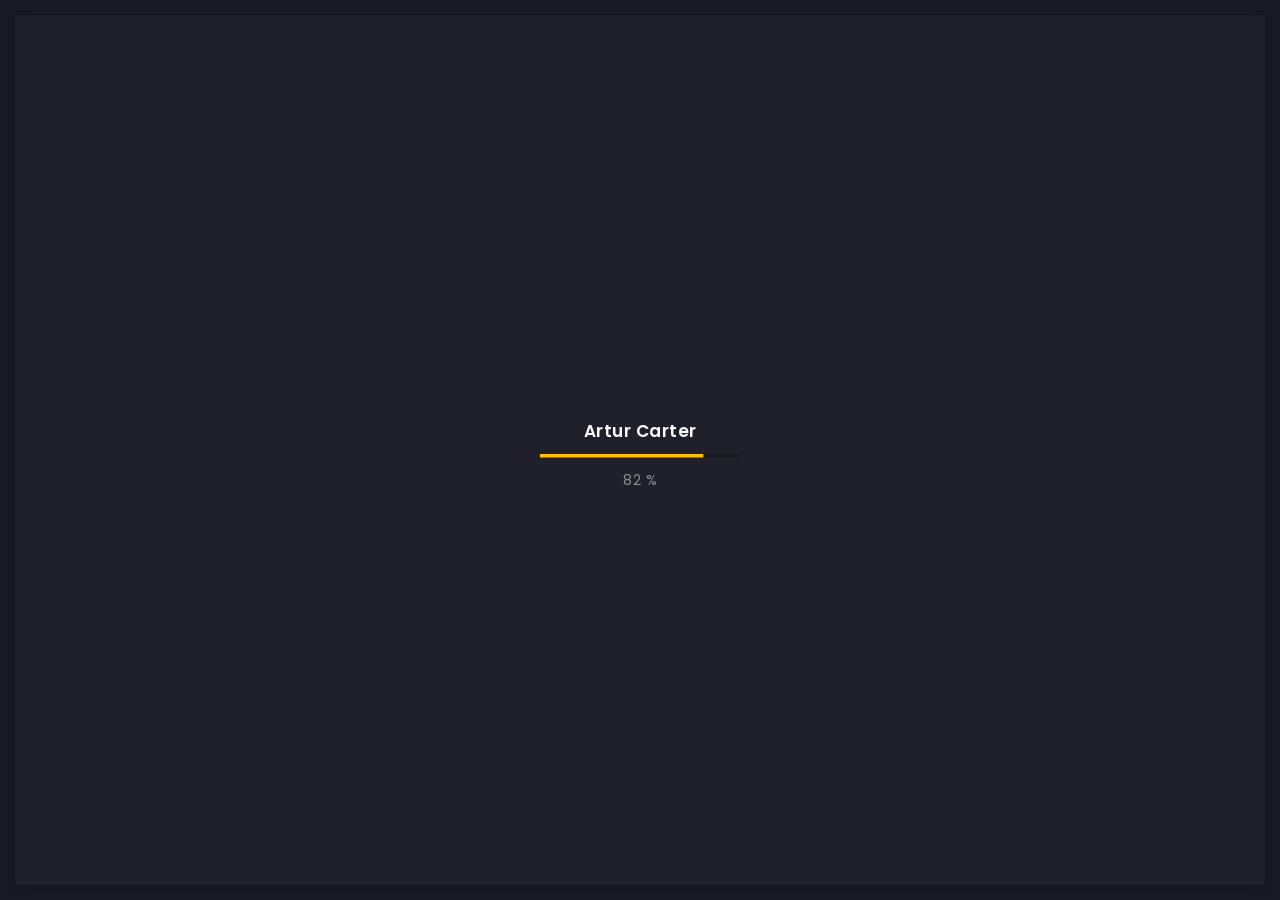
==== index.html @ 72481f39 "Update index.html" ====
<!doctype html>
<html lang="zxx">

<head>
  <!-- Required meta tags -->
  <meta charset="utf-8">
  <meta name="viewport" content="width=device-width, initial-scale=1, shrink-to-fit=no">
  <!-- color of address bar in mobile browser -->
  <meta name="theme-color" content="#2B2B35">
  <!-- favicon  -->
  <link rel="shortcut icon" href="img/thumbnail.ico" type="image/x-icon">
  <!-- bootstrap css -->
  <link rel="stylesheet" href="css/plugins/bootstrap.min.css">
  <!-- font awesome css -->
  <link rel="stylesheet" href="css/plugins/font-awesome.min.css">
  <!-- swiper css -->
  <link rel="stylesheet" href="css/plugins/swiper.min.css">
  <!-- fancybox css -->
  <link rel="stylesheet" href="css/plugins/fancybox.min.css">
  <!-- main css -->
  <link rel="stylesheet" href="css/style.css">

  <title>Dhrub Chaudhary: Full Stack Developer & Tech Enthusiast</title>
</head>

<body>

  <!-- app -->
  <div class="art-app art-app-onepage">

    <!-- mobile top bar -->
    <div class="art-mobile-top-bar"></div>

    <!-- app wrapper -->
    <div class="art-app-wrapper">

      <!-- app container end -->
      <div class="art-app-container">

        <!-- info bar -->
        <div class="art-info-bar">

          <!-- menu bar frame -->
          <div class="art-info-bar-frame">

            <!-- info bar header -->
            <div class="art-info-bar-header">
              <!-- info bar button -->
              <a class="art-info-bar-btn" href="#.">
                <!-- icon -->
                <i class="fas fa-ellipsis-v"></i>
              </a>
              <!-- info bar button end -->
            </div>
            <!-- info bar header end -->

            <!-- info bar header -->
            <div class="art-header">
              <!-- avatar -->
              <div class="art-avatar">
                <a data-fancybox="avatar" href="img/face-1.jpg" class="art-avatar-curtain">
                  <img src="img/face-1.jpg" alt="avatar">
                  <i class="fas fa-expand"></i>
                </a>
                <!-- available -->
                <div class="art-lamp-light">
                  <!-- add class 'art-not-available' if not available-->
                  <div class="art-available-lamp"></div>
                </div>
              </div>
              <!-- avatar end -->
              <!-- name -->
              <h5 class="art-name mb-10">Dhrub Chaudhary</h5>
              <!-- post -->
              <div class="art-sm-text"> Experienced Full Stack Developer <br> (Laravel & React Mainly )</div>
            </div>
            <!-- info bar header end -->

            <!-- scroll frame -->
            <div id="scrollbar2" class="art-scroll-frame">

              <!-- info bar about -->
              <div class="art-table p-15-15">
                <!-- about text -->
                <ul>
                  <!-- country -->
                  <li>
                    <h6>Residence:</h6><span>Nepal</span>
                  </li>
                  <!-- city -->
                  <li>
                    <h6>City:</h6><span>Kathmandu</span>
                  </li>
                  <!-- age -->
                  <li>
                    <h6>Age:</h6><span>25</span>
                  </li>
                </ul>
              </div>
              <!-- info bar about end -->

              <!-- divider -->
              <div class="art-ls-divider"></div>

              <!-- language skills -->
              <div class="art-lang-skills p-30-15">

                <!-- skill -->
                <div class="art-lang-skills-item">
                  <div id="circleprog1" class="art-cirkle-progress"></div>
                  <!-- title -->
                  <h6>Nepali</h6>
                </div>
                <!-- skill end -->

                <!-- skill -->
                <div class="art-lang-skills-item">
                  <div id="circleprog2" class="art-cirkle-progress"></div>
                  <!-- title -->
                  <h6>English</h6>
                </div>
                <!-- skill end -->

                <!-- skill -->
                <div class="art-lang-skills-item">
                  <div id="circleprog3" class="art-cirkle-progress"></div>
                  <!-- title -->
                  <h6>Hindi</h6>
                </div>
                <!-- skill end -->

              </div>
              <!-- language skills end -->

              <!-- divider -->
              <div class="art-ls-divider"></div>

              <!-- hard skills -->
              <div class="art-hard-skills p-30-15">

                <!-- skill -->
                <div class="art-hard-skills-item">
                  <div class="art-skill-heading">
                    <!-- title -->
                    <h6>html</h6>
                  </div>
                  <!-- progressbar frame -->
                  <div class="art-line-progress">
                    <!-- progressbar -->
                    <div id="lineprog1"></div>
                  </div>
                  <!-- progressbar frame end -->
                </div>
                <!-- skill end -->

                <!-- skill -->
                <div class="art-hard-skills-item">
                  <div class="art-skill-heading">
                    <!-- title -->
                    <h6>CSS</h6>
                  </div>
                  <!-- progressbar frame -->
                  <div class="art-line-progress">
                    <!-- progressbar -->
                    <div id="lineprog2"></div>
                  </div>
                  <!-- progressbar frame end -->
                </div>
                <!-- skill end -->

                <!-- skill -->
                <div class="art-hard-skills-item">
                  <div class="art-skill-heading">
                    <!-- title -->
                    <h6>Js</h6>
                  </div>
                  <!-- progressbar frame -->
                  <div class="art-line-progress">
                    <!-- progressbar -->
                    <div id="lineprog3"></div>
                  </div>
                  <!-- progressbar frame end -->
                </div>
                <!-- skill end -->

                <!-- skill -->
                <div class="art-hard-skills-item">
                  <div class="art-skill-heading">
                    <!-- title -->
                    <h6>PHP</h6>
                  </div>
                  <!-- progressbar frame -->
                  <div class="art-line-progress">
                    <!-- progressbar -->
                    <div id="lineprog4"></div>
                  </div>
                  <!-- progressbar frame end -->
                </div>
                <!-- skill end -->

                <!-- skill -->
                <div class="art-hard-skills-item">
                  <div class="art-skill-heading">
                    <!-- title -->
                    <h6>React & Next JS</h6>
                  </div>
                  <!-- progressbar frame -->
                  <div class="art-line-progress">
                    <!-- progressbar -->
                    <div id="lineprog5"></div>
                  </div>
                  <!-- progressbar frame end -->
                </div>
                <!-- skill end -->
                <!-- skill -->
                <div class="art-hard-skills-item">
                  <div class="art-skill-heading">
                    <!-- title -->
                    <h6>Laravel</h6>
                  </div>
                  <!-- progressbar frame -->
                  <div class="art-line-progress">
                    <!-- progressbar -->
                    <div id="lineprog5"></div>
                  </div>
                  <!-- progressbar frame end -->
                </div>
                <!-- skill end -->

              </div>
              <!-- language skills end -->

              <!-- divider -->
              <div class="art-ls-divider"></div>

              <!-- knowledge list -->
              <ul class="art-knowledge-list p-15-0">
                <!-- list item -->
                <li>Bootstrap, Materialize</li>
                <!-- list item -->
                <li>Stylus, Sass, Less</li>
                <!-- list item -->
                <li>Gulp, Webpack, Grunt</li>
                <!-- list item -->
                <li>GIT knowledge</li>
              </ul>
              <!-- knowledge list end -->

              <!-- divider -->
              <div class="art-ls-divider"></div>

              <!-- links frame -->
              <div class="art-links-frame p-15-15">

                <!-- download cv button -->
                <a href="files/cv.txt" class="art-link" download>Download cv <i class="fas fa-download"></i></a>

              </div>
              <!-- links frame end -->

            </div>
            <!-- scroll frame end -->

            <!-- sidebar social -->
            <div class="art-ls-social">
              <!-- social link -->
              <a href="#." target="_blank"><i class="far fa-circle"></i></a>
              <!-- social link -->
              <a href="#." target="_blank"><i class="far fa-circle"></i></a>
              <!-- social link -->
              <a href="#." target="_blank"><i class="far fa-circle"></i></a>
              <!-- social link -->
              <a href="#." target="_blank"><i class="far fa-circle"></i></a>
              <!-- social link -->
              <a href="#." target="_blank"><i class="far fa-circle"></i></a>
            </div>
            <!-- sidebar social end -->

          </div>
          <!-- menu bar frame end -->

        </div>
        <!-- info bar end -->

        <!-- content -->
        <div class="art-content">

          <!-- curtain -->
          <div class="art-curtain"></div>

          <!-- top background -->
          <div class="art-top-bg" style="background-image: url(img/bg.jpg)">
            <!-- overlay -->
            <div class="art-top-bg-overlay"></div>
            <!-- overlay end -->
          </div>
          <!-- top background end -->

          <!-- swup container -->
          <div class="transition-fade" id="swup">

            <!-- scroll frame -->
            <div id="scrollbar" class="art-scroll-frame">

              <!-- container -->
              <div class="container-fluid">

                <!-- row -->
                <div class="row p-60-0 p-lg-30-0 p-md-15-0">
                  <!-- col -->
                  <div class="col-lg-12">

                    <!-- banner -->
                    <div class="art-a art-banner" style="background-image: url(img/bg.jpg)">
                      <!-- banner back -->
                      <div class="art-banner-back"></div>
                      <!-- banner dec -->
                      <div class="art-banner-dec"></div>
                      <!-- banner overlay -->
                      <div class="art-banner-overlay">
                        <!-- main title -->
                        <div class="art-banner-title">
                          <!-- title -->
                          <h1 class="mb-15">Discover my Amazing <br>Art Space!</h1>
                          <!-- suptitle -->
                          <div class="art-lg-text art-code mb-25">&lt;<i>code</i>&gt; I build <span class="txt-rotate" data-period="2000"
                              data-rotate='[ "web interfaces.", "ios and android applications.", "design mocups.", "automation tools." ]'></span>&lt;/<i>code</i>&gt;</div>
                          <div class="art-buttons-frame">
                            <!-- button -->
                            <a href="#." class="art-btn art-btn-md"><span>Explore now</span></a>
                            <!-- button -->
                            <a href="#." class="art-link art-white-link art-w-chevron">Hire me</a>
                          </div>
                        </div>
                        <!-- main title end -->
                        <!-- photo -->
                        <img src="img/face-2.png" class="art-banner-photo" alt="Your Name">
                      </div>
                      <!-- banner overlay end -->
                    </div>
                    <!-- banner end -->

                  </div>
                  <!-- col end -->
                </div>
                <!-- row end -->

              </div>
              <!-- container end -->

              <!-- container -->
              <div class="container-fluid">

                <!-- row -->
                <div class="row p-30-0">

                  <!-- col -->
                  <div class="col-md-3 col-6">

                    <!-- couner frame -->
                    <div class="art-counter-frame">
                      <!-- counter -->
                      <div class="art-counter-box">
                        <!-- counter number -->
                        <span class="art-counter">5</span><span class="art-counter-plus">+</span>
                      </div>
                      <!-- counter end -->
                      <!-- title -->
                      <h6>Years Experience</h6>
                    </div>
                    <!-- couner frame end -->

                  </div>
                  <!-- col end -->

                  <!-- col -->
                  <div class="col-md-3 col-6">

                    <!-- couner frame -->
                    <div class="art-counter-frame">
                      <!-- counter -->
                      <div class="art-counter-box">
                        <!-- counter number -->
                        <span class="art-counter">25</span><span class="art-counter-plus">+</span>
                      </div>
                      <!-- counter end -->
                      <!-- title -->
                      <h6>Completed Projects</h6>
                    </div>
                    <!-- couner frame end -->

                  </div>
                  <!-- col end -->

                  <!-- col -->
                  <div class="col-md-3 col-6">

                    <!-- couner frame -->
                    <div class="art-counter-frame">
                      <!-- counter -->
                      <div class="art-counter-box">
                        <!-- counter number -->
                        <span class="art-counter">25</span><span class="art-counter-plus">+</span>
                      </div>
                      <!-- counter end -->
                      <!-- title -->
                      <h6>Happy Customers</h6>
                    </div>
                    <!-- couner frame end -->

                  </div>
                  <!-- col end -->

                  <!-- col -->
                  <div class="col-md-3 col-6">

                    <!-- couner frame -->
                    <div class="art-counter-frame">
                      <!-- counter -->
                      <div class="art-counter-box">
                        <!-- counter number -->
                        <span class="art-counter">0</span><span class="art-counter-plus"></span>
                      </div>
                      <!-- counter end -->
                      <!-- title -->
                      <h6>Honors and Awards</h6>
                    </div>
                    <!-- couner frame end -->

                  </div>
                  <!-- col end -->

                </div>
                <!-- row end -->

              </div>
              <!-- container end -->

              <!-- container -->
              <div class="container-fluid">

                <!-- row -->
                <div class="row">

                  <!-- col -->
                  <div class="col-lg-12">

                    <!-- section title -->
                    <div class="art-section-title">
                      <!-- title frame -->
                      <div class="art-title-frame">
                        <!-- title -->
                        <h4>My Services</h4>
                      </div>
                      <!-- title frame end -->
                    </div>
                    <!-- section title end -->

                  </div>
                  <!-- col end -->

                  <!-- col -->
                  <div class="col-lg-4 col-md-6">

                    <!-- service -->
                    <div class="art-a art-service-icon-box">
                      <!-- service content -->
                      <div class="art-service-ib-content">
                        <!-- title -->
                        <h5 class="mb-15">Web Development</h5>
                        <!-- text -->
                        <div class="mb-15">We create stunning, responsive websites tailored to your needs. From dynamic e-commerce platforms to robust enterprise solutions, our expertise ensures your site is visually appealing, optimized for performance, and scalable. Build a powerful digital presence with us.</div>
                        <!-- button -->
                        <div class="art-buttons-frame"><a href="#." class="art-link art-color-link art-w-chevron">Order now</a></div>
                      </div>
                      <!-- service content end -->
                    </div>
                    <!-- service end -->

                  </div>
                  <!-- col end -->

                  <!-- col -->
                  <div class="col-lg-4 col-md-6">

                    <!-- service -->
                    <div class="art-a art-service-icon-box">
                      <!-- service content -->
                      <div class="art-service-ib-content">
                        <!-- title -->
                        <h5 class="mb-15">Mobile App Development</h5>
                        <!-- text -->
                        <div class="mb-15">We craft intuitive, high-performance mobile apps tailored to your business needs. Our expertise in React Native ensures seamless, cross-platform solutions that engage users and drive growth. Transform your ideas into powerful, user-friendly mobile experiences with us.</div>
                        <!-- button -->
                        <div class="art-buttons-frame"><a href="#." class="art-link art-color-link art-w-chevron">Order now</a></div>
                      </div>
                      <!-- service content end -->
                    </div>
                    <!-- service end -->

                  </div>
                  <!-- col end -->

                  <!-- col -->
                  <div class="col-lg-4 col-md-6">

                    <!-- service -->
                    <div class="art-a art-service-icon-box">
                      <!-- service content -->
                      <div class="art-service-ib-content">
                        <!-- title -->
                        <h5 class="mb-15">UI/UX Design</h5>
                        <!-- text -->
                        <div class="mb-15">We design intuitive, engaging user interfaces that prioritize user experience. Our approach blends creativity with functionality, ensuring your digital products are visually appealing and easy to use. Elevate your brand with thoughtful, user-centric design solutions.</div>
                        <!-- button -->
                        <div class="art-buttons-frame"><a href="#." class="art-link art-color-link art-w-chevron">Order now</a></div>
                      </div>
                      <!-- service content end -->
                    </div>
                    <!-- service end -->

                  </div>
                  <!-- col end -->

                  <!-- col -->
                  <div class="col-lg-4 col-md-6">

                    <!-- service -->
                    <div class="art-a art-service-icon-box">
                      <!-- service content -->
                      <div class="art-service-ib-content">
                        <!-- title -->
                        <h5 class="mb-15">Advanced Enterprise Software</h5>
                        <!-- text -->
                        <div class="mb-15">We develop scalable, secure enterprise software solutions that streamline operations and boost efficiency. Tailored to your business needs, our robust applications integrate seamlessly with existing systems, driving productivity and growth. Empower your enterprise with innovative, customized software solutions.</div>
                        <!-- button -->
                        <div class="art-buttons-frame"><a href="#." class="art-link art-color-link art-w-chevron">Order now</a></div>
                      </div>
                      <!-- service content end -->
                    </div>
                    <!-- service end -->

                  </div>
                  <!-- col end -->

                  <!-- col -->
                  <div class="col-lg-4 col-md-6">

                    <!-- service -->
                    <div class="art-a art-service-icon-box">
                      <!-- service content -->
                      <div class="art-service-ib-content">
                        <!-- title -->
                        <h5 class="mb-15">Intermediate SEO </h5>
                        <!-- text -->
                        <div class="mb-15">Enhance your online visibility with our intermediate SEO services. We focus on optimizing your website's content, improving keyword rankings, and boosting organic traffic. Our strategies include on-page SEO, technical SEO, and content optimization to ensure your site reaches its full potential in search engine results.</div>
                        <!-- button -->
                        <div class="art-buttons-frame"><a href="#." class="art-link art-color-link art-w-chevron">Order now</a></div>
                      </div>
                      <!-- service content end -->
                    </div>
                    <!-- service end -->

                  </div>
                  <!-- col end -->

                </div>
                <!-- row end -->

              </div>
              <!-- container end -->

              <!-- container -->
              <div class="container-fluid d-none">

                <!-- row -->
                <div class="row p-0-0">

                  <!-- col -->
                  <div class="col-lg-12">

                    <!-- section title -->
                    <div class="art-section-title">
                      <!-- title frame -->
                      <div class="art-title-frame">
                        <!-- title -->
                        <h4>Price Plans</h4>
                      </div>
                      <!-- title frame end -->
                    </div>
                    <!-- section title end -->

                  </div>
                  <!-- col end -->

                  <!-- col -->
                  <div class="col-lg-4">

                    <!-- price -->
                    <div class="art-a art-price">
                      <!-- price body -->
                      <div class="art-price-body">
                        <h5 class="mb-30">Starter Price</h5>
                        <!-- price cost -->
                        <div class="art-price-cost">
                          <div class="art-number">FREE<sup>*</sup></div>
                        </div>
                        <!-- price cost end -->
                        <!-- price list -->
                        <ul class="art-price-list">
                          <!-- list item -->
                          <li>Ui Design</li>
                          <!-- list item -->
                          <li>Web Development</li>
                          <!-- list item -->
                          <li class="art-empty-item">Logo design</li>
                          <!-- list item -->
                          <li class="art-empty-item">SEO optimization</li>
                          <!-- list item -->
                          <li class="art-empty-item">Wordpress integration</li>
                        </ul>
                        <!-- price list end -->
                        <!-- button -->
                        <a href="#." class="art-link art-color-link art-w-chevron">Order now</a>
                        <div class="art-asterisk"><sup>*</sup>Free only when ordering paid services</div>
                      </div>
                      <!-- price body end -->
                    </div>
                    <!-- price end -->

                  </div>
                  <!-- grid -->

                  <!-- col -->
                  <div class="col-lg-4">

                    <!-- price -->
                    <div class="art-a art-price art-popular-price">
                      <!-- price body -->
                      <div class="art-price-body">
                        <h5 class="mb-30">Hourly payment</h5>
                        <!-- price cost -->
                        <div class="art-price-cost">
                          <div class="art-number"><span>$</span>29<span>h</span></div>
                        </div>
                        <!-- price cost end -->
                        <!-- price list -->
                        <ul class="art-price-list">
                          <!-- list item -->
                          <li>Ui Design</li>
                          <!-- list item -->
                          <li>Web Development</li>
                          <!-- list item -->
                          <li>Logo design</li>
                          <!-- list item -->
                          <li class="art-empty-item">SEO optimization</li>
                          <!-- list item -->
                          <li class="art-empty-item">Wordpress integration</li>
                        </ul>
                        <!-- price list end -->
                        <!-- button -->
                        <a href="#." class="art-link art-color-link art-w-chevron">Order now</a>
                      </div>
                      <!-- price body end -->
                    </div>
                    <!-- price end -->

                  </div>
                  <!-- col end -->

                  <!-- col -->
                  <div class="col-lg-4">

                    <!-- price -->
                    <div class="art-a art-price">
                      <!-- price body -->
                      <div class="art-price-body">
                        <h5 class="mb-30"> Full time</h5>
                        <!-- price cost -->
                        <div class="art-price-cost">
                          <div class="art-number"><span>$</span>2999<span>m</span></div>
                        </div>
                        <!-- price cost end -->
                        <!-- price list -->
                        <ul class="art-price-list">
                          <!-- list item -->
                          <li>Ui Design</li>
                          <!-- list item -->
                          <li>Web Development</li>
                          <!-- list item -->
                          <li>Logo design</li>
                          <!-- list item -->
                          <li>SEO optimization</li>
                          <!-- list item -->
                          <li>Wordpress integration</li>
                        </ul>
                        <!-- price list end -->
                        <!-- button -->
                        <a href="#." class="art-link art-color-link art-w-chevron">Order now</a>
                      </div>
                      <!-- price body end -->
                    </div>
                    <!-- price end -->

                  </div>
                  <!-- col end -->

                </div>
                <!-- row end -->

              </div>
              <!-- container end -->

              <!-- container -->
              <div class="container-fluid">

                <!-- row -->
                <div class="row">

                  <!-- col -->
                  <div class="col-lg-12">

                    <!-- section title -->
                    <div class="art-section-title">
                      <!-- title frame -->
                      <div class="art-title-frame">
                        <!-- title -->
                        <h4>Recommendations</h4>
                      </div>
                      <!-- title frame end -->
                    </div>
                    <!-- section title end -->

                  </div>
                  <!-- col end -->

                  <!-- col -->
                  <div class="col-lg-12">

                    <!-- slider container -->
                    <div class="swiper-container art-testimonial-slider" style="overflow: visible">
                      <!-- slider wrapper -->
                      <div class="swiper-wrapper">
                        <!-- slide -->
                        <div class="swiper-slide">

                          <!-- testimonial -->
                          <div class="art-a art-testimonial">
                            <!-- testimonial body -->
                            <div class="testimonial-body">
                              <!-- photo -->
                              <img class="art-testimonial-face" src="img/testimonials/face-1.jpg" alt="face">
                              <!-- name -->
                              <h5>Nirajan Pandey</h5>
                              <div class="art-el-suptitle mb-15">Hamro Moment</div>
                              <!-- text -->
                              <div class="mb-15">Working with dhrub has been a pleasure. Better yet - I alerted them of a minor issue before going to sleep. The issue was fixed the next morning. I couldn't ask for better support. Thank you Dhrub!
                                This is easily a 4 star freelancer.</div>
                            </div>
                            <!-- testimonial body end -->
                            <!-- testimonial footer -->
                            <div class="art-testimonial-footer">
                              <div class="art-left-side">
                                <!-- star rate -->
                                <ul class="art-star-rate">
                                  <li><i class="fas fa-star"></i></li>
                                  <li><i class="fas fa-star"></i></li>
                                  <li><i class="fas fa-star"></i></li>
                                  <li><i class="fas fa-star"></i></li>
                                </ul>
                                <!-- star rate end -->
                              </div>
                              <div class="art-right-side">

                              </div>
                            </div>
                            <!-- testimonial footer end -->
                          </div>
                          <!-- testimonial end -->

                        </div>
                        <!-- slide end -->

                        <!-- slide -->
                        <div class="swiper-slide">

                          <!-- testimonial -->
                          <div class="art-a art-testimonial">
                            <!-- testimonial body -->
                            <div class="testimonial-body">
                              <!-- photo -->
                              <img class="art-testimonial-face" src="img/testimonials/face-2.jpg" alt="face">
                              <!-- name -->
                              <h5>Narendra Bohora</h5>
                              <div class="art-el-suptitle mb-15">A+ Home Tuition</div>
                              <!-- text -->
                              <div class="mb-15">Working with Dhrub has been fantastic. I shared some feedback on the design before bed, and by morning, it was beautifully updated. Top-notch design and development. Thank you, Dhrub!</div>
                            </div>
                            <!-- testimonial body end -->
                            <!-- testimonial footer -->
                            <div class="art-testimonial-footer">
                              <div class="art-left-side">
                                <!-- star rate -->
                                <ul class="art-star-rate">
                                  <li><i class="fas fa-star"></i></li>
                                  <li><i class="fas fa-star"></i></li>
                                  <li><i class="fas fa-star"></i></li>
                                  <li><i class="fas fa-star"></i></li>
                                  <li class="art-empty-item"><i class="fas fa-star"></i></li>
                                </ul>
                                <!-- star rate end -->
                              </div>
                              <div class="art-right-side">

                              </div>
                            </div>
                            <!-- testimonial footer end -->
                          </div>
                          <!-- testimonial end -->

                        </div>
                        <!-- slide end -->

                        <!-- slide -->
                        <div class="swiper-slide">

                          <!-- testimonial -->
                          <div class="art-a art-testimonial">
                            <!-- testimonial body -->
                            <div class="testimonial-body">
                              <!-- photo -->
                              <img class="art-testimonial-face" src="img/testimonials/face-3.jpg" alt="face">
                              <!-- name -->
                              <h5>Gurukul Technologies</h5>
                              <div class="art-el-suptitle mb-15">Gurukul Technologies Team</div>
                              <!-- text -->
                              <div class="mb-15">Working with Dhrub has been excellent. I reported a technical glitch late at night, and by morning, it was resolved. His full stack development skills are top-notch. Thank you, Dhrub!</div>
                            </div>
                            <!-- testimonial body end -->
                            <!-- testimonial footer -->
                            <div class="art-testimonial-footer">
                              <div class="art-left-side">
                                <!-- star rate -->
                                <ul class="art-star-rate">
                                  <li><i class="fas fa-star"></i></li>
                                  <li><i class="fas fa-star"></i></li>
                                  <li><i class="fas fa-star"></i></li>
                                  <li><i class="fas fa-star"></i></li>
                                  <li><i class="fas fa-star"></i></li>
                                </ul>
                                <!-- star rate end -->
                              </div>
                              <div class="art-right-side">

                              </div>
                            </div>
                            <!-- testimonial footer end -->
                          </div>
                          <!-- testimonial end -->

                        </div>
                        <!-- slide end -->


                      </div>
                      <!-- slider wrapper end -->
                    </div>
                    <!-- slider container end -->

                  </div>
                  <!-- col end -->

                  <!-- col -->
                  <div class="col-lg-12">

                    <!-- slider navigation -->
                    <div class="art-slider-navigation">

                      <!-- left side -->
                      <div class="art-sn-left">

                        <!-- slider pagination -->
                        <div class="swiper-pagination"></div>

                      </div>
                      <!-- left side end -->

                      <!-- right side -->
                      <div class="art-sn-right">

                        <!-- slider navigation -->
                        <div class="art-slider-nav-frame">
                          <!-- prev -->
                          <div class="art-slider-nav art-testi-swiper-prev"><i class="fas fa-chevron-left"></i></div>
                          <!-- next -->
                          <div class="art-slider-nav art-testi-swiper-next"><i class="fas fa-chevron-right"></i></div>
                        </div>
                        <!-- slider navigation -->

                      </div>
                      <!-- right side end -->

                    </div>
                    <!-- slider navigation end -->

                  </div>
                  <!-- col end -->

                </div>
                <!-- row end -->

              </div>
              <!-- container end -->

              <!-- container -->
              <div class="container-fluid">

                <!-- row -->
                <div class="row p-30-0">

                  <!-- col -->
                  <div class="col-lg-12">

                    <!-- section title -->
                    <div class="art-section-title">
                      <!-- title frame -->
                      <div class="art-title-frame">
                        <!-- title -->
                        <h4>Works</h4>
                      </div>
                      <!-- title frame end -->
                      <!-- right frame -->
                      <div class="art-right-frame">
                        <!-- filter -->
                        <div class="art-filter">
                          <!-- filter link -->
                          <a href="#" data-filter="*" class="art-link art-current">All Categories</a>
                          <!-- filter link -->
                          <a href="#" data-filter=".webTemplates" class="art-link">Web Templates</a>
                          <!-- filter link -->
                          <a href="#" data-filter=".logos" class="art-link">Logos</a>
                          <!-- filter link -->
                          <a href="#" data-filter=".drawings" class="art-link">Drawings</a>
                          <!-- filter link -->
                          <a href="#" data-filter=".ui" class="art-link">UI Elements</a>
                        </div>
                        <!-- filter end -->
                      </div>
                      <!-- right frame end -->
                    </div>
                    <!-- section title end -->

                  </div>
                  <!-- col end -->

                  <div class="art-grid art-grid-3-col art-gallery">

                    <!-- grid item -->
                    <div class="art-grid-item webTemplates">
                      <!-- grid item frame -->
                      <a data-fancybox="gallery" href="img/works/original-size/1.jpg" class="art-a art-portfolio-item-frame art-horizontal">
                        <!-- img -->
                        <img src="img/works/thumbnail/1.jpg" alt="item">
                        <!-- zoom icon -->
                        <span class="art-item-hover"><i class="fas fa-expand"></i></span>
                      </a>
                      <!-- grid item frame end -->
                      <!-- description -->
                      <div class="art-item-description">
                        <!-- title -->
                        <h5 class="mb-15">Project title</h5>
                        <!-- button -->
                        <a href="#." class="art-link art-color-link art-w-chevron">Read more</a>
                      </div>
                      <!-- description end -->

                    </div>
                    <!-- grid item end -->

                    <!-- grid item -->
                    <div class="art-grid-item logos">
                      <!-- grid item frame -->
                      <a data-fancybox="gallery" href="img/works/original-size/2.jpg" class="art-a art-portfolio-item-frame art-vertical">
                        <!-- img -->
                        <img src="img/works/thumbnail/2.jpg" alt="item">
                        <!-- zoom icon -->
                        <span class="art-item-hover"><i class="fas fa-expand"></i></span>
                      </a>
                      <!-- grid item frame end -->
                      <!-- description -->
                      <div class="art-item-description">
                        <!-- title -->
                        <h5 class="mb-15">Project title</h5>
                        <div class="mb-15">Sit amet, consectetur adipisicing elit. Quas, architecto.</div>
                        <!-- button -->
                        <a href="#." class="art-link art-color-link art-w-chevron">Read more</a>
                      </div>
                      <!-- description end -->

                    </div>
                    <!-- grid item end -->

                    <!-- grid item -->
                    <div class="art-grid-item drawings">
                      <!-- grid item frame -->
                      <a data-fancybox="gallery" href="img/works/original-size/3.jpg" class="art-a art-portfolio-item-frame art-square">
                        <!-- img -->
                        <img src="img/works/thumbnail/3.jpg" alt="item">
                        <!-- zoom icon -->
                        <span class="art-item-hover"><i class="fas fa-expand"></i></span>
                      </a>
                      <!-- grid item frame end -->
                      <!-- description -->
                      <div class="art-item-description">
                        <!-- title -->
                        <h5 class="mb-15">Project title</h5>
                        <div class="mb-15">Sit amet, consectetur adipisicing elit. Quas, architecto.</div>
                        <!-- button -->
                        <a href="#." class="art-link art-color-link art-w-chevron">Read more</a>
                      </div>
                      <!-- description end -->

                    </div>
                    <!-- grid item end -->

                    <!-- grid item -->
                    <div class="art-grid-item ui">
                      <!-- grid item frame -->
                      <a data-fancybox="gallery" href="img/works/original-size/4.jpg" class="art-a art-portfolio-item-frame art-vertical">
                        <!-- img -->
                        <img src="img/works/thumbnail/4.jpg" alt="item">
                        <!-- zoom icon -->
                        <span class="art-item-hover"><i class="fas fa-expand"></i></span>
                      </a>
                      <!-- grid item frame end -->
                      <!-- description -->
                      <div class="art-item-description">
                        <!-- title -->
                        <h5 class="mb-15">Project title</h5>
                        <div class="mb-15">Sit amet, consectetur adipisicing elit. Quas, architecto.</div>
                        <!-- button -->
                        <a href="#." class="art-link art-color-link art-w-chevron">Read more</a>
                      </div>
                      <!-- description end -->

                    </div>
                    <!-- grid item end -->

                    <!-- grid item -->
                    <div class="art-grid-item webTemplates">
                      <!-- grid item frame -->
                      <a data-fancybox="gallery" href="img/works/original-size/5.jpg" class="art-a art-portfolio-item-frame art-square">
                        <!-- img -->
                        <img src="img/works/thumbnail/5.jpg" alt="item">
                        <!-- zoom icon -->
                        <span class="art-item-hover"><i class="fas fa-expand"></i></span>
                      </a>
                      <!-- grid item frame end -->
                      <!-- description -->
                      <div class="art-item-description">
                        <!-- title -->
                        <h5 class="mb-15">Project title</h5>
                        <div class="mb-15">Sit amet, consectetur adipisicing elit. Quas, architecto.</div>
                        <!-- button -->
                        <a href="#." class="art-link art-color-link art-w-chevron">Read more</a>
                      </div>
                      <!-- description end -->

                    </div>
                    <!-- grid item end -->

                    <!-- grid item -->
                    <div class="art-grid-item logos">
                      <!-- grid item frame -->
                      <a data-fancybox="gallery" href="img/works/original-size/6.jpg" class="art-a art-portfolio-item-frame art-vertical">
                        <!-- img -->
                        <img src="img/works/thumbnail/6.jpg" alt="item">
                        <!-- zoom icon -->
                        <span class="art-item-hover"><i class="fas fa-expand"></i></span>
                      </a>
                      <!-- grid item frame end -->
                      <!-- description -->
                      <div class="art-item-description">
                        <!-- title -->
                        <h5 class="mb-15">Project title</h5>
                        <div class="mb-15">Sit amet, consectetur adipisicing elit. Quas, architecto.</div>
                        <!-- button -->
                        <a href="#." class="art-link art-color-link art-w-chevron">Read more</a>
                      </div>
                      <!-- description end -->

                    </div>
                    <!-- grid item end -->

                    <!-- grid item -->
                    <div class="art-grid-item drawings">
                      <!-- grid item frame -->
                      <a data-fancybox="gallery" href="img/works/original-size/7.jpg" class="art-a art-portfolio-item-frame art-square">
                        <!-- img -->
                        <img src="img/works/thumbnail/7.jpg" alt="item">
                        <!-- zoom icon -->
                        <span class="art-item-hover"><i class="fas fa-expand"></i></span>
                      </a>
                      <!-- grid item frame end -->
                      <!-- description -->
                      <div class="art-item-description">
                        <!-- title -->
                        <h5 class="mb-15">Project title</h5>
                        <div class="mb-15">Sit amet, consectetur adipisicing elit. Quas, architecto.</div>
                        <!-- button -->
                        <a href="#." class="art-link art-color-link art-w-chevron">Read more</a>
                      </div>
                      <!-- description end -->

                    </div>
                    <!-- grid item end -->

                    <!-- grid item -->
                    <div class="art-grid-item ui">
                      <!-- grid item frame -->
                      <a data-fancybox="gallery" href="img/works/original-size/8.jpg" class="art-a art-portfolio-item-frame art-horizontal">
                        <!-- img -->
                        <img src="img/works/thumbnail/8.jpg" alt="item">
                        <!-- zoom icon -->
                        <span class="art-item-hover"><i class="fas fa-expand"></i></span>
                      </a>
                      <!-- grid item frame end -->
                      <!-- description -->
                      <div class="art-item-description">
                        <!-- title -->
                        <h5 class="mb-15">Project title</h5>
                        <!-- button -->
                        <a href="#." class="art-link art-color-link art-w-chevron">Read more</a>
                      </div>
                      <!-- description end -->

                    </div>
                    <!-- grid item end -->

                  </div>

                </div>
                <!-- row end -->

              </div>
              <!-- container end -->

              <!-- container -->
              <div class="container-fluid">

                <!-- row -->
                <div class="row">

                  <!-- col -->
                  <div class="col-lg-6">

                    <!-- section title -->
                    <div class="art-section-title">
                      <!-- title frame -->
                      <div class="art-title-frame">
                        <!-- title -->
                        <h4>Education</h4>
                      </div>
                      <!-- title frame end -->
                    </div>
                    <!-- section title end -->

                    <!-- timeline -->
                    <div class="art-timeline art-gallery" id="history">
                      <div class="art-timeline-item">
                        <div class="art-timeline-mark-light"></div>
                        <div class="art-timeline-mark"></div>

                        <div class="art-a art-timeline-content">
                          <div class="art-card-header">
                            <div class="art-left-side">
                              <h5>Title of section 1</h5>
                              <div class="art-el-suptitle mb-15">Template author</div>
                            </div>
                            <div class="art-right-side">
                              <span class="art-date">jan 2018 - may 2020</span>
                            </div>
                          </div>

                          <p>Dolor sit amet, consectetur adipisicing elit. Iusto, optio, dolorum provident rerum aut hic quasi placeat iure tempora laudantium ipsa ad debitis unde? Iste voluptatibus minus veritatis qui ut.</p>
                          <a data-fancybox="diplome" href="files/certificate.jpg" class="art-link art-color-link art-w-chevron">Diplome</a>
                        </div>
                      </div>

                      <div class="art-timeline-item">
                        <div class="art-timeline-mark-light"></div>
                        <div class="art-timeline-mark"></div>

                        <div class="art-a art-timeline-content">
                          <div class="art-card-header">
                            <div class="art-left-side">
                              <h5>Title of section 1</h5>
                              <div class="art-el-suptitle mb-15">Template author</div>
                            </div>
                            <div class="art-right-side">
                              <span class="art-date">jan 2018 - may 2020</span>
                            </div>
                          </div>
                          <div>Consectetur adipisicing elit. Iusto, optio, dolorum provident rerum aut hic quasi placeat iure tempora laudantium ipsa ad debitis unde?</div>
                        </div>
                      </div>

                      <div class="art-timeline-item">
                        <div class="art-timeline-mark-light"></div>
                        <div class="art-timeline-mark"></div>

                        <div class="art-a art-timeline-content">
                          <div class="art-card-header">
                            <div class="art-left-side">
                              <h5>Title of section 1</h5>
                              <div class="art-el-suptitle mb-15">Template author</div>
                            </div>
                            <div class="art-right-side">
                              <span class="art-date">jan 2018 - may 2020</span>
                            </div>
                          </div>
                          <p>Dolorum provident rerum aut hic quasi placeat iure tempora laudantium ipsa ad debitis unde? Iste voluptatibus minus veritatis qui ut.</p>
                          <a data-fancybox="diplome" href="files/certificate.jpg" class="art-link art-color-link art-w-chevron">Licence</a>
                        </div>

                      </div>

                      <div class="art-timeline-item">
                        <div class="art-timeline-mark-light"></div>
                        <div class="art-timeline-mark"></div>

                        <div class="art-a art-timeline-content">
                          <div class="art-card-header">
                            <div class="art-left-side">
                              <h5>Title of section 1</h5>
                              <div class="art-el-suptitle mb-15">Template author</div>
                            </div>
                            <div class="art-right-side">
                              <span class="art-date">jan 2018 - may 2020</span>
                            </div>
                          </div>
                          <p>Ipsum dolor sit amet, consectetur adipisicing elit. Iusto, optio, dolorum provident rerum.</p>
                          <a data-fancybox="diplome" href="files/certificate.jpg" class="art-link art-color-link art-w-chevron">Certificate</a>
                        </div>

                      </div>

                    </div>
                    <!-- timeline end -->

                  </div>
                  <div class="col-lg-6">

                    <!-- section title -->
                    <div class="art-section-title">
                      <!-- title frame -->
                      <div class="art-title-frame">
                        <!-- title -->
                        <h4>Work History</h4>
                      </div>
                      <!-- title frame end -->
                    </div>
                    <!-- section title end -->

                    <!-- timeline -->
                    <div class="art-timeline">

                      <div class="art-timeline-item">
                        <div class="art-timeline-mark-light"></div>
                        <div class="art-timeline-mark"></div>


                        <div class="art-a art-timeline-content">
                          <div class="art-card-header">
                            <div class="art-left-side">
                              <h5>Title of section 1</h5>
                              <div class="art-el-suptitle mb-15">Template author</div>
                            </div>
                            <div class="art-right-side">
                              <span class="art-date">jan 2018 - may 2020</span>
                            </div>
                          </div>
                          <p>Placeat iure tempora laudantium ipsa ad debitis unde? Iste voluptatibus minus veritatis qui ut.</p>
                        </div>
                      </div>

                      <div class="art-timeline-item">
                        <div class="art-timeline-mark-light"></div>
                        <div class="art-timeline-mark"></div>


                        <div class="art-a art-timeline-content">
                          <div class="art-card-header">
                            <div class="art-left-side">
                              <h5>Title of section 1</h5>
                              <div class="art-el-suptitle mb-15">Template author</div>
                            </div>
                            <div class="art-right-side">
                              <span class="art-date">jan 2018 - may 2020</span>
                            </div>
                          </div>
                          <p>Adipisicing elit. Iusto, optio, dolorum provident rerum aut hic quasi placeat iure tempora laudantium ipsa ad debitis unde?</p>
                          <a data-fancybox="recommendation" href="#art-recomendation-popup-1" class="art-link art-color-link art-w-chevron">Recommendation</a>
                        </div>

                        <!-- popup -->
                        <div class="art-recomendation-popup" style="display: none;" id="art-recomendation-popup-1">

                          <!-- testimonial -->
                          <div class="art-a art-testimonial">
                            <!-- testimonial body -->
                            <div class="testimonial-body">
                              <!-- photo -->
                              <img class="art-testimonial-face" src="img/testimonials/face-3.jpg" alt="face">
                              <!-- name -->
                              <h5>Paul Trueman</h5>
                              <div class="art-el-suptitle mb-15">Template author</div>
                              <!-- text -->
                              <div class="mb-15">Working with Artur has been a pleasure. Better yet - I alerted them of a minor issue before going to sleep. The issue was fixed the next morning. I couldn't ask for better support. Thank you Artur!
                                This is easily a 5 star freelancer.</div>
                            </div>
                            <!-- testimonial body end -->
                            <!-- testimonial footer -->
                            <div class="art-testimonial-footer">
                              <div class="art-left-side">
                                <!-- star rate -->
                                <ul class="art-star-rate">
                                  <li><i class="fas fa-star"></i></li>
                                  <li><i class="fas fa-star"></i></li>
                                  <li><i class="fas fa-star"></i></li>
                                  <li><i class="fas fa-star"></i></li>
                                  <li><i class="fas fa-star"></i></li>
                                </ul>
                                <!-- star rate end -->
                              </div>
                              <div class="art-right-side">

                              </div>
                            </div>
                            <!-- testimonial footer end -->
                          </div>
                          <!-- testimonial end -->

                        </div>
                        <!-- popup end -->

                      </div>

                      <div class="art-timeline-item">
                        <div class="art-timeline-mark-light"></div>
                        <div class="art-timeline-mark"></div>

                        <div class="art-a art-timeline-content">
                          <div class="art-card-header">
                            <div class="art-left-side">
                              <h5>Title of section 1</h5>
                              <div class="art-el-suptitle mb-15">Template author</div>
                            </div>
                            <div class="art-right-side">
                              <span class="art-date">jan 2018 - may 2020</span>
                            </div>
                          </div>
                          <p>Consectetur adipisicing elit. Excepturi, obcaecati, quisquam id molestias eaque asperiores voluptatibus cupiditate error assumenda delectus odit similique earum voluptatem doloremque dolorem
                            ipsam quae rerum quis. Odit, itaque, deserunt corporis vero ipsum nisi eius odio natus ullam provident pariatur temporibus quia eos repellat consequuntur perferendis enim amet quae quasi repudiandae sed quod veniam
                            dolore
                            possimus rem voluptatum eveniet eligendi quis fugiat aliquam sunt similique aut adipisci.</p>
                          <a data-fancybox="recommendation" href="#art-recomendation-popup-2" class="art-link art-color-link art-w-chevron">Recommendation</a>
                        </div>

                        <!-- popup -->
                        <div class="art-recomendation-popup" style="display: none;" id="art-recomendation-popup-2">

                          <!-- testimonial -->
                          <div class="art-a art-testimonial">
                            <!-- testimonial body -->
                            <div class="testimonial-body">
                              <!-- photo -->
                              <img class="art-testimonial-face" src="img/testimonials/face-4.jpg" alt="face">
                              <!-- name -->
                              <h5>Paul Trueman</h5>
                              <div class="art-el-suptitle mb-15">Template author</div>
                              <!-- text -->
                              <div class="mb-15">Working with Artur has been a pleasure. Better yet - I alerted them of a minor issue before going to sleep. The issue was fixed the next morning. I couldn't ask for better support. Thank you Artur!
                                This is easily a 5 star freelancer.</div>
                            </div>
                            <!-- testimonial body end -->
                            <!-- testimonial footer -->
                            <div class="art-testimonial-footer">
                              <div class="art-left-side">
                                <!-- star rate -->
                                <ul class="art-star-rate">
                                  <li><i class="fas fa-star"></i></li>
                                  <li><i class="fas fa-star"></i></li>
                                  <li><i class="fas fa-star"></i></li>
                                  <li><i class="fas fa-star"></i></li>
                                  <li><i class="fas fa-star"></i></li>
                                </ul>
                                <!-- star rate end -->
                              </div>
                              <div class="art-right-side">

                              </div>
                            </div>
                            <!-- testimonial footer end -->
                          </div>
                          <!-- testimonial end -->

                        </div>
                        <!-- popup end -->

                      </div>

                      <div class="art-timeline-item">
                        <div class="art-timeline-mark-light"></div>
                        <div class="art-timeline-mark"></div>

                        <div class="art-a art-timeline-content">
                          <div class="art-card-header">
                            <div class="art-left-side">
                              <h5>Title of section 1</h5>
                              <div class="art-el-suptitle mb-15">Template author</div>
                            </div>
                            <div class="art-right-side">
                              <span class="art-date">jan 2018 - tonight</span>
                            </div>
                          </div>
                          <p>Dolor sit amet, consectetur adipisicing elit. Iusto, optio, dolorum provident rerum.</p>
                          <a data-fancybox="recommendation" href="#art-recomendation-popup-3" class="art-link art-color-link art-w-chevron">Recommendation</a>
                        </div>

                        <!-- popup -->
                        <div class="art-recomendation-popup" style="display: none;" id="art-recomendation-popup-3">

                          <!-- testimonial -->
                          <div class="art-a art-testimonial">
                            <!-- testimonial body -->
                            <div class="testimonial-body">
                              <!-- photo -->
                              <img class="art-testimonial-face" src="img/testimonials/face-2.jpg" alt="face">
                              <!-- name -->
                              <h5>Paul Trueman</h5>
                              <div class="art-el-suptitle mb-15">Template author</div>
                              <!-- text -->
                              <div class="mb-15">Working with Artur has been a pleasure. Better yet - I alerted them of a minor issue before going to sleep. The issue was fixed the next morning. I couldn't ask for better support. Thank you Artur!
                                This is easily a 5 star freelancer.</div>
                            </div>
                            <!-- testimonial body end -->
                            <!-- testimonial footer -->
                            <div class="art-testimonial-footer">
                              <div class="art-left-side">
                                <!-- star rate -->
                                <ul class="art-star-rate">
                                  <li><i class="fas fa-star"></i></li>
                                  <li><i class="fas fa-star"></i></li>
                                  <li><i class="fas fa-star"></i></li>
                                  <li><i class="fas fa-star"></i></li>
                                  <li class="art-empty-item"><i class="fas fa-star"></i></li>
                                </ul>
                                <!-- star rate end -->
                              </div>
                              <div class="art-right-side">

                              </div>
                            </div>
                            <!-- testimonial footer end -->
                          </div>
                          <!-- testimonial end -->

                        </div>
                        <!-- popup end -->

                      </div>

                    </div>
                    <!-- timeline end -->

                  </div>
                  <!-- col end -->

                </div>
                <!-- row end -->

              </div>
              <!-- container end -->

              <!-- container -->
              <div class="container-fluid">

                <!-- row -->
                <div class="row">

                  <!-- col -->
                  <div class="col-lg-12">

                    <!-- section title -->
                    <div class="art-section-title">
                      <!-- title frame -->
                      <div class="art-title-frame">
                        <!-- title -->
                        <h4>Newsletter</h4>
                      </div>
                      <!-- title frame end -->
                    </div>
                    <!-- section title end -->

                  </div>
                  <!-- col end -->

                  <!-- col -->
                  <div class="col-lg-12">

                    <!-- slider container -->
                    <div class="swiper-container art-blog-slider" style="overflow: visible">
                      <!-- slider wrapper -->
                      <div class="swiper-wrapper">
                        <!-- slide -->
                        <div class="swiper-slide">

                          <!-- blog post card -->
                          <div class="art-a art-blog-card">
                            <!-- post cover -->
                            <a href="#." class="art-port-cover">
                              <!-- img -->
                              <img src="img/blog/1.jpg" alt="blog post">
                            </a>
                            <!-- post cover end -->
                            <!-- post description -->
                            <div class="art-post-description">
                              <!-- title -->
                              <a href="#.">
                                <h5 class="mb-15">Blog post title</h5>
                              </a>
                              <!-- text -->
                              <div class="mb-15">Lorem ipsum dolor sit amet, consectetur adipisicing elit. Amet!</div>
                              <!-- link -->
                              <a href="#." class="art-link art-color-link art-w-chevron">Read more</a>
                            </div>
                            <!-- post description end -->
                          </div>
                          <!-- blog post card end -->

                        </div>
                        <!-- slide end -->
                        <!-- slide -->
                        <div class="swiper-slide">

                          <!-- blog post card -->
                          <div class="art-a art-blog-card">
                            <!-- post cover -->
                            <a href="#." class="art-port-cover">
                              <!-- img -->
                              <img src="img/blog/2.jpg" alt="blog post">
                            </a>
                            <!-- post cover end -->
                            <!-- post description -->
                            <div class="art-post-description">
                              <!-- title -->
                              <a href="#.">
                                <h5 class="mb-15">Blog post title</h5>
                              </a>
                              <!-- text -->
                              <div class="mb-15">Lorem ipsum dolor sit amet, consectetur adipisicing elit. Amet!</div>
                              <!-- link -->
                              <a href="#." class="art-link art-color-link art-w-chevron">Read more</a>
                            </div>
                            <!-- post description end -->
                          </div>
                          <!-- blog post card end -->

                        </div>
                        <!-- slide end -->
                        <!-- slide -->
                        <div class="swiper-slide">

                          <!-- blog post card -->
                          <div class="art-a art-blog-card">
                            <!-- post cover -->
                            <a href="#." class="art-port-cover">
                              <!-- img -->
                              <img src="img/blog/3.jpg" alt="blog post">
                            </a>
                            <!-- post cover end -->
                            <!-- post description -->
                            <div class="art-post-description">
                              <!-- title -->
                              <a href="#.">
                                <h5 class="mb-15">Blog post title</h5>
                              </a>
                              <!-- text -->
                              <div class="mb-15">Lorem ipsum dolor sit amet, consectetur adipisicing elit. Amet!</div>
                              <!-- link -->
                              <a href="#." class="art-link art-color-link art-w-chevron">Read more</a>
                            </div>
                            <!-- post description end -->
                          </div>
                          <!-- blog post card end -->

                        </div>
                        <!-- slide end -->
                        <!-- slide -->
                        <div class="swiper-slide">

                          <!-- blog post card -->
                          <div class="art-a art-blog-card">
                            <!-- post cover -->
                            <a href="#." class="art-port-cover">
                              <!-- img -->
                              <img src="img/blog/4.jpg" alt="blog post">
                            </a>
                            <!-- post cover end -->
                            <!-- post description -->
                            <div class="art-post-description">
                              <!-- title -->
                              <a href="#.">
                                <h5 class="mb-15">Blog post title</h5>
                              </a>
                              <!-- text -->
                              <div class="mb-15">Lorem ipsum dolor sit amet, consectetur adipisicing elit. Amet!</div>
                              <!-- link -->
                              <a href="#." class="art-link art-color-link art-w-chevron">Read more</a>
                            </div>
                            <!-- post description end -->
                          </div>
                          <!-- blog post card end -->

                        </div>
                        <!-- slide end -->
                        <!-- slide -->
                        <div class="swiper-slide">

                          <!-- blog post card -->
                          <div class="art-a art-blog-card">
                            <!-- post cover -->
                            <a href="#." class="art-port-cover">
                              <!-- img -->
                              <img src="img/blog/5.jpg" alt="blog post">
                            </a>
                            <!-- post cover end -->
                            <!-- post description -->
                            <div class="art-post-description">
                              <!-- title -->
                              <a href="#.">
                                <h5 class="mb-15">Blog post title</h5>
                              </a>
                              <!-- text -->
                              <div class="mb-15">Lorem ipsum dolor sit amet, consectetur adipisicing elit. Amet!</div>
                              <!-- link -->
                              <a href="#." class="art-link art-color-link art-w-chevron">Read more</a>
                            </div>
                            <!-- post description end -->
                          </div>
                          <!-- blog post card end -->

                        </div>
                        <!-- slide end -->
                      </div>
                      <!-- slider wrapper end -->
                    </div>
                    <!-- slider container end -->

                  </div>
                  <!-- col end -->

                  <!-- col -->
                  <div class="col-lg-12">

                    <!-- slider navigation -->
                    <div class="art-slider-navigation">

                      <!-- left side -->
                      <div class="art-sn-left">

                        <!-- slider pagination -->
                        <div class="swiper-pagination"></div>

                      </div>
                      <!-- left side end -->

                      <!-- right side -->
                      <div class="art-sn-right">

                        <!-- slider navigation -->
                        <div class="art-slider-nav-frame">
                          <!-- prev -->
                          <div class="art-slider-nav art-blog-swiper-prev"><i class="fas fa-chevron-left"></i></div>
                          <!-- next -->
                          <div class="art-slider-nav art-blog-swiper-next"><i class="fas fa-chevron-right"></i></div>
                        </div>
                        <!-- slider navigation -->

                      </div>
                      <!-- right side end -->

                    </div>
                    <!-- slider navigation end -->

                  </div>
                  <!-- col end -->

                </div>
                <!-- row end -->

              </div>
              <!-- container end -->

              <!-- container -->
              <div class="container-fluid">

                <!-- row -->
                <div class="row p-30-0">

                  <!-- col -->
                  <div class="col-lg-12">

                    <!-- section title -->
                    <div class="art-section-title">
                      <!-- title frame -->
                      <div class="art-title-frame">
                        <!-- title -->
                        <h4>Contact information</h4>
                      </div>
                      <!-- title frame end -->
                    </div>
                    <!-- section title end -->

                  </div>
                  <!-- col end -->
                  <!-- col -->
                  <div class="col-lg-4">
                    <!-- contact card -->
                    <div class="art-a art-card">
                      <div class="art-table p-15-15">
                        <ul>
                          <li>
                            <h6>Country:</h6><span>Canada</span>
                          </li>
                          <li>
                            <h6>City:</h6><span>Toronto</span>
                          </li>

                          <li>
                            <h6>Streat:</h6><span>20 Dellbank Rd</span>
                          </li>
                        </ul>
                      </div>
                    </div>
                    <!-- contact card end -->
                  </div>
                  <!-- col end -->
                  <!-- col -->
                  <div class="col-lg-4">
                    <!-- contact card -->
                    <div class="art-a art-card">
                      <div class="art-table p-15-15">
                        <ul>
                          <li>
                            <h6>Email:</h6><span>carter.inbox@mail.com</span>
                          </li>
                          <li>
                            <h6>Telegram:</h6><span>@arter</span>
                          </li>
                          <li>
                            <h6>Skype:</h6><span>Arter</span>
                          </li>
                        </ul>
                      </div>
                    </div>
                    <!-- contact card end -->
                  </div>
                  <!-- col end -->
                  <!-- col -->
                  <div class="col-lg-4">
                    <!-- contact card -->
                    <div class="art-a art-card">
                      <div class="art-table p-15-15">
                        <ul>
                          <li>
                            <h6>Support service:</h6><span>+78 (098) 333 11 22</span>
                          </li>
                          <li>
                            <h6>Office:</h6><span>+78 (098) 326 11 22</span>
                          </li>
                          <li>
                            <h6>Personal:</h6><span>+78 (077) 114 26 53</span>
                          </li>
                        </ul>
                      </div>
                    </div>
                    <!-- contact card end -->

                  </div>
                  <!-- col end -->

                  <!-- col -->
                  <div class="col-lg-12">

                    <!-- section title -->
                    <div class="art-section-title">
                      <!-- title frame -->
                      <div class="art-title-frame">
                        <!-- title -->
                        <h4>Get in touch</h4>
                      </div>
                      <!-- title frame end -->
                    </div>
                    <!-- section title end -->

                    <!-- contact form frame -->
                    <div class="art-a art-card">

                      <!-- contact form -->
                      <form id="form" class="art-contact-form">
                        <!-- form field -->
                        <div class="art-form-field">
                          <!-- name input -->
                          <input id="name" name="name" class="art-input" type="text" placeholder="Name" required>
                          <!-- label -->
                          <label for="name"><i class="fas fa-user"></i></label>
                        </div>
                        <!-- form field end -->
                        <!-- form field -->
                        <div class="art-form-field">
                          <!-- email input -->
                          <input id="email" name="email" class="art-input" type="email" placeholder="Email" required>
                          <!-- label -->
                          <label for="email"><i class="fas fa-at"></i></label>
                        </div>
                        <!-- form field end -->
                        <!-- form field -->
                        <div class="art-form-field">
                          <!-- message textarea -->
                          <textarea id="message" name="text" class="art-input" placeholder="Message" required></textarea>
                          <!-- label -->
                          <label for="message"><i class="far fa-envelope"></i></label>
                        </div>
                        <!-- form field end -->
                        <!-- button -->
                        <div class="art-submit-frame">
                          <button class="art-btn art-btn-md art-submit" type="submit"><span>Send message</span></button>
                          <!-- success -->
                          <div class="art-success">Success <i class="fas fa-check"></i></div>
                        </div>
                      </form>
                      <!-- contact form end -->

                    </div>
                    <!-- contact form frame end -->

                  </div>
                  <!-- col end -->

                </div>
                <!-- row end -->

              </div>
              <!-- container end -->

              <!-- container -->
              <div class="container-fluid">

                <!-- row -->
                <div class="row">

                  <!-- col -->
                  <div class="col-6 col-lg-3">
                    <!-- brand -->
                    <img class="art-brand" src="img/brands/1.png" alt="brand">
                  </div>
                  <!-- col end -->

                  <!-- col -->
                  <div class="col-6 col-lg-3">
                    <!-- brand -->
                    <img class="art-brand" src="img/brands/2.png" alt="brand">
                  </div>
                  <!-- col end -->

                  <!-- col -->
                  <div class="col-6 col-lg-3">
                    <!-- brand -->
                    <img class="art-brand" src="img/brands/3.png" alt="brand">
                  </div>
                  <!-- col end -->

                  <!-- col -->
                  <div class="col-6 col-lg-3">
                    <!-- brand -->
                    <img class="art-brand" src="img/brands/1.png" alt="brand">
                  </div>
                  <!-- col end -->

                </div>
                <!-- row end -->

              </div>
              <!-- container end -->

              <!-- container -->
              <div class="container-fluid">

                <!-- footer -->
                <footer>
                  <!-- copyright -->
                  <div>© 2020 Artur Carter</div>
                  <!-- author ( Please! Do not delete it. You are awesome! :) -->
                  <div>Template author:&#160; <a href="https://themeforest.net/user/millerdigitaldesign" target="_blank">Nazar Miller</a></div>
                </footer>
                <!-- footer end -->

              </div>
              <!-- container end -->

            </div>
            <!-- scroll frame end -->

          </div>
          <!-- swup container end -->

        </div>
        <!-- content end -->

      </div>
      <!-- app container end -->

    </div>
    <!-- app wrapper end -->

    <!-- preloader -->
    <div class="art-preloader">
      <!-- preloader content -->
      <div class="art-preloader-content">
        <!-- title -->
        <h4>Artur Carter</h4>
        <!-- progressbar -->
        <div id="preloader" class="art-preloader-load"></div>
      </div>
      <!-- preloader content end -->
    </div>
    <!-- preloader end -->

  </div>
  <!-- app end -->
  <div id="swupMenu"></div>

  <!-- jquery js -->
  <script src="js/plugins/jquery.min.js"></script>
  <!-- anime js -->
  <script src="js/plugins/anime.min.js"></script>
  <!-- swiper js -->
  <script src="js/plugins/swiper.min.js"></script>
  <!-- progressbar js -->
  <script src="js/plugins/progressbar.min.js"></script>
  <!-- smooth scrollbar js -->
  <script src="js/plugins/smooth-scrollbar.min.js"></script>
  <!-- overscroll js -->
  <script src="js/plugins/overscroll.min.js"></script>
  <!-- typing js -->
  <script src="js/plugins/typing.min.js"></script>
  <!-- isotope js -->
  <script src="js/plugins/isotope.min.js"></script>
  <!-- fancybox js -->
  <script src="js/plugins/fancybox.min.js"></script>
  <!-- swup js -->
  <script src="js/plugins/swup.min.js"></script>

  <!-- main js -->
  <script src="js/main.js"></script>

</body>

</html>
---- css/style.css ----
/* -------------------------------------------

Name: 		Arter
Version:  1.0
Author:		Nazar Miller (millerDigitalDesign)
Portfolio:  https://themeforest.net/user/millerdigitaldesign/portfolio?ref=MillerDigitalDesign

p.s. I am available for Freelance hire (UI design, web development). mail: miller.themes@gmail.com

------------------------------------------- */
/*--------------------------------------------

1. common
      - fonts
      - text defaults
      - title defaults
      - text config
      - container
      - buttons frame
      - suptitle
      - divider
      - image defaults
      - link defaults
      - table
      - quote
      - list
2. link
3. buttons
4. space
5. app marcup
      - top background
      - preloader
      - scroll frame
      - app
      - mobile top bar
      - info bar
      - content
      - menu bar
      - marcup media queries
6. info bar
      - header
      - name
      - language skills
      - hard skills
      - knowledge
      - info bar links
      - social links
      - progresbar color
7. menu bar
      - main menu
      - language change
      - current page title
8. content
      - section title
      - card
      - banner
      - typing code
      - counters
      - services
      - price
      - testimonials
      - timeline
      - contact form
      - blog
      - pagination
      - brands
      - footer
9. portfolio
      - filter
      - portfolio items
      - touch device querie
      - single project
      - fancybox customization
10. media queries
11. burger button
12. transitions
      - in animation
      - out animation


--------------------------------------------*/
/*
$main-color: #FFC107
$main-color: #f44336;
$main-color: #4CAF50;
$main-color: #64B5F6;
*/
/* ------------------------------

common

------------------------------ */
/* ----- fonts ----- */
@import url("https://fonts.googleapis.com/css2?family=Poppins:ital,wght@0,100;0,200;0,300;0,400;0,500;0,600;0,700;0,800;0,900;1,100;1,200;1,300;1,400;1,500;1,600;1,700;1,800;1,900&display=swap");
@import url("https://fonts.googleapis.com/css2?family=Courier+Prime:ital,wght@0,400;0,700;1,400;1,700&display=swap");
/* ----- text defaults ----- */
body {
  color: #8c8c8e;
  font-size: 12px;
  font-family: "Poppins", sans-serif;
  font-weight: 300;
  letter-spacing: 0.5px;
  font-smooth: subpixel-antialiased;
}

/* ----- title defaults ----- */
h1,
h2,
h3,
h4,
h5,
h6 {
  font-weight: 700;
  color: #fafafc;
  margin-bottom: 0;
  font-family: "Poppins", sans-serif;
}

h1 {
  font-size: 52px;
  font-weight: 800;
}

h4 {
  font-size: 17px;
  font-weight: 600;
}

h5 {
  font-size: 14px;
  font-weight: 600;
}

h6 {
  font-size: 12px;
  font-weight: 400;
}

/* ----- text config ----- */
.art-sm-text {
  font-size: 11px;
}

.art-lg-text {
  font-size: 16px;
}

.art-white {
  color: #fafafc;
}

/* ----- container ----- */
.container-fluid {
  overflow: hidden;
  padding: 0 30px;
  position: relative;
}

/* ----- buttons frame ----- */
.art-buttons-frame a {
  margin-right: 15px;
}

/* ----- suptitle ----- */
.art-el-suptitle {
  margin-top: 5px;
  color: #646466;
  font-style: italic;
  font-size: 11px;
}

/* ----- divider ----- */
.art-ls-divider {
  background: #646466;
  width: 100%;
  height: 1px;
  opacity: 0.3;
}

/* ----- image defaults ----- */
.art-img-default {
  width: 100%;
  -webkit-box-shadow: 0 3px 8px 0 rgba(15, 15, 20, 0.2);
          box-shadow: 0 3px 8px 0 rgba(15, 15, 20, 0.2);
}

/* ----- link defaults ----- */
a {
  text-decoration: none;
  color: #8c8c8e;
}
a:hover {
  text-decoration: none;
  color: #fafafc;
}
a:focus {
  outline: inherit;
}

/* ----- table ----- */
.art-table {
  color: #8c8c8e;
}
.art-table ul {
  padding: 0;
  margin: 0;
}
.art-table ul li {
  list-style-type: none;
  display: -webkit-box;
  display: -ms-flexbox;
  display: flex;
  -webkit-box-pack: justify;
      -ms-flex-pack: justify;
          justify-content: space-between;
  margin-bottom: 5px;
}
.art-table ul li:last-child {
  margin-bottom: 0;
}

/* ----- quote ----- */
blockquote {
  margin-top: 30px;
  margin-bottom: 30px;
  background: #FFC107;
  color: #191923;
  padding: 30px;
  padding-left: 35px;
  font-weight: 400;
  font-style: italic;
  font-size: 14px;
  -webkit-box-shadow: 0 1px 4px 0 rgba(15, 15, 20, 0.1);
          box-shadow: 0 1px 4px 0 rgba(15, 15, 20, 0.1);
  position: relative;
}
blockquote:before {
  position: absolute;
  font-family: "Font Awesome 5 Free";
  font-weight: 900;
  content: "\f10d";
  font-size: 18px;
  opacity: .5;
  top: 5px;
  left: 9px;
  color: #fafafc;
}
blockquote:after {
  position: absolute;
  font-family: "Font Awesome 5 Free";
  font-weight: 900;
  content: "\f10d";
  font-size: 18px;
  opacity: .5;
  bottom: 5px;
  right: 9px;
  color: #fafafc;
  -webkit-transform: rotate(180deg);
          transform: rotate(180deg);
}

/* ----- list ----- */
.art-custom-list {
  padding-left: 25px;
}
.art-custom-list li {
  position: relative;
  list-style-type: none;
  color: #fafafc;
  margin-bottom: 5px;
}
.art-custom-list li:before {
  content: '';
  position: absolute;
  top: 4px;
  left: -25px;
  width: 10px;
  height: 10px;
  border-radius: 50%;
  border: solid 2px #FFC107;
  background: transparent;
  -webkit-box-shadow: 0 3px 8px 0 rgba(15, 15, 20, 0.2);
          box-shadow: 0 3px 8px 0 rgba(15, 15, 20, 0.2);
}

/* ------------------------------

link

------------------------------ */
.art-link {
  position: relative;
  text-transform: uppercase;
  font-size: 10px;
  display: inline-block;
  letter-spacing: 1.5px;
  font-weight: 600;
  margin-right: 15px;
  margin-bottom: 10px;
  color: #8c8c8e;
  -webkit-transition: 0.4s ease-in-out;
  transition: 0.4s ease-in-out;
}
.art-link:hover {
  color: #fafafc;
  text-shadow: 0 0 3px rgba(250, 250, 252, 0.4);
}
.art-link.art-white-link {
  color: #fafafc;
}
.art-link.art-white-link:hover {
  color: #fafafc;
  text-shadow: 0 0 3px rgba(250, 250, 252, 0.4);
  -webkit-transform: translateX(5px);
          transform: translateX(5px);
}
.art-link.art-color-link {
  color: #FFC107;
}
.art-link.art-color-link:hover {
  color: #FFC107;
  text-shadow: 0 0 3px rgba(250, 250, 252, 0.4);
  -webkit-transform: translateX(5px);
          transform: translateX(5px);
}
.art-link.art-w-chevron {
  padding-right: 10px;
}
.art-link.art-w-chevron:after {
  position: absolute;
  font-family: "Font Awesome 5 free";
  content: '\f054';
  font-weight: 900;
  display: inline-block;
  font-style: normal;
  font-variant: normal;
  text-rendering: auto;
  -webkit-font-smoothing: antialiased;
  font-size: 9px;
  top: 0.3px;
  -webkit-transform: translateX(5px);
          transform: translateX(5px);
  -webkit-transition: 0.4s ease-in-out;
  transition: 0.4s ease-in-out;
}
.art-link.art-w-chevron:hover {
  -webkit-transform: translateX(0);
          transform: translateX(0);
}
.art-link.art-w-chevron:hover:after {
  -webkit-transform: translateX(10px);
          transform: translateX(10px);
}
.art-link:last-child {
  margin-bottom: 0;
  margin-right: 0;
}
.art-link i {
  font-size: 9px;
  margin-left: 3px;
}
.art-link.art-left-link {
  padding-left: 10px;
  padding-right: 0;
}
.art-link.art-left-link.art-w-chevron:after {
  content: '\f053';
  left: 0;
  -webkit-transform: translateX(0);
          transform: translateX(0);
}
.art-link.art-left-link.art-w-chevron:hover:after {
  -webkit-transform: translateX(-5px);
          transform: translateX(-5px);
}

/* ------------------------------

button

------------------------------ */
.art-btn {
  text-transform: uppercase;
  -webkit-box-shadow: 0 1px 4px 0 rgba(15, 15, 20, 0.1);
          box-shadow: 0 1px 4px 0 rgba(15, 15, 20, 0.1);
  color: #20202a;
  background: #FFC107;
  letter-spacing: 1.5px;
  font-weight: 600;
  display: -webkit-inline-box;
  display: -ms-inline-flexbox;
  display: inline-flex;
  -webkit-box-pack: center;
      -ms-flex-pack: center;
          justify-content: center;
  -ms-flex-line-pack: center;
      align-content: center;
  border: none;
  -webkit-transition: 0.4s ease-in-out;
  transition: 0.4s ease-in-out;
}
.art-btn span {
  -ms-flex-item-align: center;
      align-self: center;
  -webkit-transition: 0.2s ease-in-out;
  transition: 0.2s ease-in-out;
}
.art-btn.art-btn-md {
  height: 45px;
  font-size: 11px;
  padding: 0 35px;
}
.art-btn.art-btn-sm {
  height: 40px;
  font-size: 11px;
  padding: 0 30px;
}
.art-btn:hover {
  -webkit-transform: translateY(-2px);
          transform: translateY(-2px);
  color: #1e1e28;
}

/* ------------------------------

space

------------------------------ */
.p-30-0 {
  padding-top: 30px;
  padding-bottom: 0;
}

.p-0-30 {
  padding-top: 0;
  padding-bottom: 30px;
}

.p-30-30 {
  padding-top: 30px;
  padding-bottom: 30px;
}

.p-30-15 {
  padding-top: 30px;
  padding-bottom: 15px;
}

.p-15-15 {
  padding-top: 15px;
  padding-bottom: 15px;
}

.p-15-0 {
  padding-top: 15px;
  padding-bottom: 0;
}

.p-60-0 {
  padding-top: 60px;
  padding-bottom: 0;
}

.p-230-0 {
  padding-top: 230px;
  padding-bottom: 0;
}

.mb-10 {
  margin-bottom: 10px;
}

.mb-15 {
  margin-bottom: 15px;
}

.mb-25 {
  margin-bottom: 25px;
}

.mb-30 {
  margin-bottom: 25px;
}

@media (max-width: 1400px) {
  .p-lg-30-0 {
    padding-top: 30px;
    padding-bottom: 0;
  }
}
@media (max-width: 920px) {
  .p-md-15-0 {
    padding-top: 15px;
    padding-bottom: 0;
  }
}
/* ------------------------------

app marcup

------------------------------ */
/* ----- top background ----- */
.art-top-bg {
  overflow: hidden;
  position: absolute;
  width: 100%;
  top: 0;
  background-position: center;
  height: 400px;
  background-size: cover;
}
.art-top-bg .art-top-bg-overlay {
  position: relative;
  height: 100%;
  width: 100%;
  background-image: -webkit-gradient(linear, left top, left bottom, from(rgba(30, 30, 40, 0.93)), color-stop(70%, rgba(30, 30, 40, 0.96)), color-stop(80%, rgba(30, 30, 40, 0.99)), to(#1e1e28));
  background-image: linear-gradient(180deg, rgba(30, 30, 40, 0.93) 0%, rgba(30, 30, 40, 0.96) 70%, rgba(30, 30, 40, 0.99) 80%, #1e1e28 100%);
}

/* ----- preloader ----- */
.art-preloader {
  margin: 15px;
  position: absolute;
  top: 0;
  left: 0;
  width: calc(100vw - 30px);
  height: calc(100vh - 30px);
  background: #20202a;
  z-index: 999999;
  display: -webkit-box;
  display: -ms-flexbox;
  display: flex;
  -webkit-box-align: center;
      -ms-flex-align: center;
          align-items: center;
  -webkit-box-pack: center;
      -ms-flex-pack: center;
          justify-content: center;
}
.art-preloader .art-preloader-content {
  margin-bottom: 15px;
  text-align: center;
}
.art-preloader .art-preloader-content .art-preloader-load {
  margin-top: 5px;
  width: 200px;
}
.art-preloader .art-preloader-content .art-preloader-load .progressbar-text {
  position: relative;
  font-size: 14px;
  font-weight: 400 !important;
  color: #8c8c8e !important;
  height: 300px;
  line-height: 350px;
}

.art-preloader-load path:first-child {
  stroke: #191923;
}
.art-preloader-load path:last-child {
  stroke: #FFC107;
}

/* ----- scroll frame ----- */
.art-scroll-frame {
  width: 100%;
  height: calc(100vh - 30px);
}

.scrollbar-track {
  visibility: hidden;
  opacity: 0;
  pointer-events: none;
}

/* ----- app ----- */
.art-app {
  padding: 15px;
  background: #191923;
  width: 100vw;
  height: 100%;
  position: relative;
  overflow: hidden;
  /* ----- mobile top bar ----- */
}
.art-app * {
  scrollbar-width: none;
}
.art-app ::-webkit-scrollbar {
  display: none;
}
.art-app .art-mobile-top-bar {
  position: fixed;
  z-index: 99;
  width: 100%;
  height: 70px;
  background: #20202a;
  -webkit-box-shadow: 0 3px 8px 0 rgba(15, 15, 20, 0.2);
          box-shadow: 0 3px 8px 0 rgba(15, 15, 20, 0.2);
  padding: 0 30px;
  display: none;
  -webkit-box-pack: justify;
      -ms-flex-pack: justify;
          justify-content: space-between;
  -webkit-box-align: center;
      -ms-flex-align: center;
          align-items: center;
}
.art-app .art-app-wrapper {
  max-width: 1440px;
  margin-left: auto;
  margin-right: auto;
  background: #1e1e28;
  background-size: cover;
  width: 100%;
  height: 100%;
  position: relative;
  overflow: hidden;
  -webkit-box-shadow: 0 3px 8px 0 rgba(15, 15, 20, 0.2);
          box-shadow: 0 3px 8px 0 rgba(15, 15, 20, 0.2);
}
.art-app .art-app-wrapper .art-app-container {
  position: relative;
  display: -webkit-box;
  display: -ms-flexbox;
  display: flex;
  -ms-flex-wrap: nowrap;
      flex-wrap: nowrap;
  /* ----- info bar ----- */
  /* ----- content ----- */
  /* ----- menu bar ----- */
}
.art-app .art-app-wrapper .art-app-container .art-info-bar {
  background: #20202a;
  width: 290px;
  min-width: 290px;
  height: calc(100vh - 30px);
  position: relative;
  z-index: 999;
  -webkit-box-shadow: 0 3px 8px 0 rgba(15, 15, 20, 0.2);
          box-shadow: 0 3px 8px 0 rgba(15, 15, 20, 0.2);
  -webkit-transition: 0.55s ease-in-out;
  transition: 0.55s ease-in-out;
}
.art-app .art-app-wrapper .art-app-container .art-info-bar .art-info-bar-frame {
  padding: 0 15px;
}
.art-app .art-app-wrapper .art-app-container .art-info-bar .art-info-bar-frame .art-info-bar-header {
  width: 100%;
  height: 70px;
  -webkit-box-pack: start;
      -ms-flex-pack: start;
          justify-content: flex-start;
  -webkit-box-align: center;
      -ms-flex-align: center;
          align-items: center;
  position: absolute;
  left: 0;
  top: 0;
  z-index: 999999999999;
  display: none;
}
.art-app .art-app-wrapper .art-app-container .art-info-bar .art-info-bar-frame .art-info-bar-header .art-info-bar-btn {
  margin-left: auto;
  pointer-events: all;
  font-size: 14px;
  padding: 30px;
}
.art-app .art-app-wrapper .art-app-container .art-info-bar .art-info-bar-frame .art-info-bar-header .art-info-bar-btn.art-disabled {
  opacity: 0;
  pointer-events: none;
}
.art-app .art-app-wrapper .art-app-container .art-info-bar .art-info-bar-frame .art-scroll-frame .scroll-content {
  padding: 240px 0 50px;
}
.art-app .art-app-wrapper .art-app-container .art-content {
  position: relative;
  overflow: hidden;
  width: 100vw;
  height: calc(100vh - 30px);
  padding-right: 80px;
  -webkit-transition: 0.55s ease-in-out;
  transition: 0.55s ease-in-out;
}
.art-app .art-app-wrapper .art-app-container .art-content .art-curtain {
  background: rgba(30, 30, 40, 0.88);
  position: absolute;
  z-index: 9;
  left: 0;
  width: 100%;
  height: 100%;
  pointer-events: none;
  opacity: 0;
  -webkit-transition: 0.55s ease-in-out;
  transition: 0.55s ease-in-out;
}
.art-app .art-app-wrapper .art-app-container .art-content.art-active {
  -webkit-transform: translateX(-150px);
          transform: translateX(-150px);
}
.art-app .art-app-wrapper .art-app-container .art-content.art-active .art-curtain {
  pointer-events: all;
  opacity: 0.7;
}
.art-app .art-app-wrapper .art-app-container .art-menu-bar {
  background: #20202a;
  width: 230px;
  height: calc(100vh - 30px);
  position: absolute;
  z-index: 99;
  right: -150px;
  top: 0;
  bottom: 0;
  -webkit-box-shadow: 0 3px 8px 0 rgba(15, 15, 20, 0.2);
          box-shadow: 0 3px 8px 0 rgba(15, 15, 20, 0.2);
  -webkit-transition: 0.55s ease-in-out;
  transition: 0.55s ease-in-out;
}
.art-app .art-app-wrapper .art-app-container .art-menu-bar .art-menu-bar-frame {
  position: relative;
}
.art-app .art-app-wrapper .art-app-container .art-menu-bar .art-menu-bar-frame .art-menu-bar-header {
  width: 100%;
  height: 70px;
  display: -webkit-box;
  display: -ms-flexbox;
  display: flex;
  -webkit-box-pack: start;
      -ms-flex-pack: start;
          justify-content: flex-start;
  -webkit-box-align: center;
      -ms-flex-align: center;
          align-items: center;
  position: absolute;
  top: 0;
  left: 0;
  z-index: 9;
  -webkit-box-shadow: 0 1px 4px 0 rgba(15, 15, 20, 0.1);
          box-shadow: 0 1px 4px 0 rgba(15, 15, 20, 0.1);
  background: linear-gradient(159deg, rgba(37, 37, 50, 0.98) 0%, rgba(35, 35, 45, 0.98) 100%);
}
.art-app .art-app-wrapper .art-app-container .art-menu-bar .art-menu-bar-frame .art-menu-bar-header .art-menu-bar-btn {
  pointer-events: all;
}
.art-app .art-app-wrapper .art-app-container .art-menu-bar .art-menu-bar-frame .art-menu-bar-header .art-menu-bar-btn.art-disabled {
  opacity: 0;
  pointer-events: none;
}
.art-app .art-app-wrapper .art-app-container .art-menu-bar.art-active {
  -webkit-transform: translateX(-150px);
          transform: translateX(-150px);
}

/* ------------------------------

app marcup (after 920px)

------------------------------ */
@media (max-width: 920px) {
  /* ----- container ----- */
  .container-fluid {
    padding-left: 15px;
    padding-right: 15px;
  }

  /* ----- preloader ----- */
  .art-preloader {
    margin: 0;
    width: 100vw;
    height: 100vh;
  }

  /* ----- scroll frame ----- */
  .art-scroll-frame {
    height: 100vh;
  }

  .art-app {
    padding: 0;
    /* ----- mobile top bar ----- */
  }
  .art-app .art-mobile-top-bar {
    display: -webkit-box;
    display: -ms-flexbox;
    display: flex;
  }
  .art-app .art-app-wrapper {
    border-radius: 0;
    height: 100vh;
  }
  .art-app .art-app-wrapper .art-app-container {
    width: 100%;
    /* ----- info bar ----- */
    /* ----- content ----- */
    /* ----- menu bar ----- */
  }
  .art-app .art-app-wrapper .art-app-container .art-info-bar {
    position: absolute;
    left: -290px;
    width: 290px;
    height: 100vh;
  }
  .art-app .art-app-wrapper .art-app-container .art-info-bar.art-active {
    -webkit-transform: translateX(290px);
            transform: translateX(290px);
  }
  .art-app .art-app-wrapper .art-app-container .art-info-bar .art-info-bar-frame .art-info-bar-header {
    display: -webkit-box;
    display: -ms-flexbox;
    display: flex;
  }
  .art-app .art-app-wrapper .art-app-container .art-info-bar .art-info-bar-frame .art-info-bar-header .art-info-bar-btn {
    -webkit-transform: translateX(70px);
            transform: translateX(70px);
    -webkit-transition: 0.4s ease-in-out;
    transition: 0.4s ease-in-out;
  }
  .art-app .art-app-wrapper .art-app-container .art-info-bar.art-active .art-info-bar-frame .art-info-bar-btn {
    -webkit-transform: translateX(0);
            transform: translateX(0);
  }
  .art-app .art-app-wrapper .art-app-container .art-content {
    position: relative;
    width: 100vw;
    height: 100vh;
    padding-right: 0;
    padding-top: 70px;
  }
  .art-app .art-app-wrapper .art-app-container .art-content .art-scroll-frame {
    height: calc(100vh - 70px);
  }
  .art-app .art-app-wrapper .art-app-container .art-content.art-active {
    -webkit-transform: none;
            transform: none;
  }
  .art-app .art-app-wrapper .art-app-container .art-content.art-active .art-curtain {
    pointer-events: all;
    opacity: 1;
  }
  .art-app .art-app-wrapper .art-app-container .art-menu-bar {
    position: absolute;
    right: -230px;
    width: 230px;
    height: 100vh;
  }
  .art-app .art-app-wrapper .art-app-container .art-menu-bar.art-active {
    -webkit-transform: translateX(-230px);
            transform: translateX(-230px);
  }
  .art-app .art-app-wrapper .art-app-container .art-menu-bar .art-menu-bar-btn {
    -webkit-transform: translateX(-80px);
            transform: translateX(-80px);
    -webkit-transition: 0.4s ease-in-out;
    transition: 0.4s ease-in-out;
  }
  .art-app .art-app-wrapper .art-app-container .art-menu-bar.art-active .art-menu-bar-btn {
    -webkit-transform: translateX(0);
            transform: translateX(0);
  }
}
/* ------------------------------

app marcup (after 290px)

------------------------------ */
@media (max-width: 290px) {
  .art-app {
    /* ----- info bar ----- */
  }
  .art-app .art-info-bar {
    width: 100vw;
  }
}
/* ------------------------------

app marcup (after 230px)

------------------------------ */
@media (max-width: 230px) {
  .art-app {
    /* ----- menu bar ----- */
  }
  .art-app .art-menu-bar {
    width: 100vw;
  }
}
.art-app-onepage .art-app-wrapper .art-app-container .art-content {
  padding-right: 0;
}

/* ------------------------------

info bar

------------------------------ */
.art-info-bar {
  padding: 0 15px;
  /* ----- header ----- */
  /* ----- name ----- */
  /* ----- language skills ----- */
  /* ----- hard skills ----- */
  /* ----- knowledge ----- */
  /* ----- info bar links ----- */
  /* ----- social links ----- */
}
.art-info-bar .art-header {
  position: absolute;
  left: 0;
  top: 0;
  z-index: 99999;
  width: 100%;
  padding: 30px;
  height: 235px;
  background: linear-gradient(159deg, rgba(37, 37, 50, 0.98) 0%, rgba(35, 35, 45, 0.98) 100%);
  text-align: center;
  -webkit-box-shadow: 0 1px 4px 0 rgba(15, 15, 20, 0.1);
          box-shadow: 0 1px 4px 0 rgba(15, 15, 20, 0.1);
}
.art-info-bar .art-header .art-avatar {
  width: 90px;
  height: 90px;
  margin: 0 auto;
  border-radius: 50%;
  position: relative;
  margin-bottom: 15px;
}
.art-info-bar .art-header .art-avatar .art-avatar-curtain {
  position: relative;
  width: 100%;
  height: 100%;
  border-radius: 50%;
  display: -webkit-box;
  display: -ms-flexbox;
  display: flex;
  -webkit-box-pack: center;
      -ms-flex-pack: center;
          justify-content: center;
  outline: inherit;
  -webkit-transition: 0.2s ease-in-out;
  transition: 0.2s ease-in-out;
  z-index: 0;
}
.art-info-bar .art-header .art-avatar .art-avatar-curtain i {
  background: linear-gradient(159deg, rgba(45, 45, 58, 0.88) 0%, rgba(43, 43, 53, 0.88) 100%);
  width: 30px;
  height: 30px;
  text-align: center;
  -ms-flex-item-align: center;
      align-self: center;
  font-weight: 700;
  font-size: 11px;
  line-height: 30px;
  color: #fafafc;
  border-radius: 50%;
  opacity: 0;
  z-index: 1;
  -webkit-transition: 0.4s ease-in-out;
  transition: 0.4s ease-in-out;
}
.art-info-bar .art-header .art-avatar .art-avatar-curtain img {
  position: absolute;
  width: 100%;
  height: 100%;
  -o-object-fit: cover;
     object-fit: cover;
  border-radius: 50%;
  z-index: 0;
}
.art-info-bar .art-header .art-avatar .art-avatar-curtain:hover {
  opacity: 1;
  -webkit-transition: 0.2s ease-in-out;
  transition: 0.2s ease-in-out;
  outline: inherit;
}
.art-info-bar .art-header .art-avatar .art-avatar-curtain:hover i {
  opacity: .7;
}
.art-info-bar .art-header .art-avatar .art-avatar-curtain:hover i:hover {
  opacity: 1;
  -webkit-transform: scale(1.07);
          transform: scale(1.07);
}
.art-info-bar .art-header .art-avatar .art-lamp-light {
  z-index: 2;
}
.art-info-bar .art-header .art-avatar .art-lamp-light:before {
  content: '';
  position: absolute;
  bottom: -1px;
  right: 1px;
  background: #fafafc;
  height: 23px;
  width: 23px;
  border-radius: 50%;
  -webkit-animation: puls 1s infinite;
          animation: puls 1s infinite;
}
@-webkit-keyframes puls {
  0% {
    -webkit-transform: scale(0.6);
            transform: scale(0.6);
    opacity: 1;
  }
  100% {
    -webkit-transform: scale(1);
            transform: scale(1);
    opacity: 0;
  }
}
@keyframes puls {
  0% {
    -webkit-transform: scale(0.6);
            transform: scale(0.6);
    opacity: 1;
  }
  100% {
    -webkit-transform: scale(1);
            transform: scale(1);
    opacity: 0;
  }
}
.art-info-bar .art-header .art-avatar .art-lamp-light .art-available-lamp {
  position: absolute;
  bottom: 3px;
  right: 5px;
  height: 15px;
  width: 15px;
  background: #FFC107;
  border-radius: 50%;
  z-index: 0;
  -webkit-transition: 0.4s ease-in-out;
  transition: 0.4s ease-in-out;
}
.art-info-bar .art-header .art-avatar .art-lamp-light .art-available-lamp:after {
  position: relative;
  content: 'I am available for freelance hire';
  width: 115px;
  display: block;
  padding: 5px 10px;
  top: -10px;
  left: 28px;
  font-size: 10px;
  font-weight: 200;
  color: #8c8c8e;
  -webkit-box-shadow: 0 1px 4px 0 rgba(15, 15, 20, 0.1);
          box-shadow: 0 1px 4px 0 rgba(15, 15, 20, 0.1);
  background: #191923;
  opacity: 0;
  pointer-events: none;
  -webkit-transform: translateX(20px);
          transform: translateX(20px);
  -webkit-transition: 0.4s ease-in-out;
  transition: 0.4s ease-in-out;
  text-align: left;
}
.art-info-bar .art-header .art-avatar .art-lamp-light .art-available-lamp:before {
  content: '';
  position: absolute;
  height: 5px;
  width: 5px;
  right: -15px;
  top: 5px;
  opacity: 0;
  background: #191923;
  pointer-events: none;
  -webkit-transform: translateX(20px) rotate(45deg);
          transform: translateX(20px) rotate(45deg);
  -webkit-transition: 0.4s ease-in-out;
  transition: 0.4s ease-in-out;
  z-index: 99;
}
.art-info-bar .art-header .art-avatar .art-lamp-light .art-available-lamp:hover {
  -webkit-transform: scale(1);
          transform: scale(1);
}
.art-info-bar .art-header .art-avatar .art-lamp-light .art-available-lamp:hover:after {
  opacity: 1;
  -webkit-transform: translateX(0);
          transform: translateX(0);
}
.art-info-bar .art-header .art-avatar .art-lamp-light .art-available-lamp:hover:before {
  opacity: 1;
  -webkit-transform: translateX(0) rotate(45deg);
          transform: translateX(0) rotate(45deg);
}
.art-info-bar .art-header .art-avatar .art-lamp-light.art-not-available:before {
  opacity: 0;
  -webkit-animation: none;
          animation: none;
}
.art-info-bar .art-header .art-avatar .art-lamp-light.art-not-available .art-available-lamp {
  background: red;
}
.art-info-bar .art-header .art-avatar .art-lamp-light.art-not-available .art-available-lamp:after {
  content: "Sorry I'm busy today";
}
.art-info-bar .art-name {
  color: #fafafc;
  -webkit-transition: 0.4s ease-in-out;
  transition: 0.4s ease-in-out;
}
.art-info-bar .art-name a {
  color: #fafafc;
  -webkit-transition: 0.4s ease-in-out;
  transition: 0.4s ease-in-out;
}
.art-info-bar .art-name:hover a {
  color: #FFC107;
}
.art-info-bar .art-lang-skills {
  display: -webkit-box;
  display: -ms-flexbox;
  display: flex;
  -ms-flex-wrap: wrap;
      flex-wrap: wrap;
  -webkit-box-pack: justify;
      -ms-flex-pack: justify;
          justify-content: space-between;
}
.art-info-bar .art-lang-skills .art-lang-skills-item {
  width: 33.33333%;
  text-align: center;
  margin-bottom: 15px;
}
.art-info-bar .art-lang-skills .art-lang-skills-item .art-cirkle-progress {
  width: 65%;
  margin: 0 auto 15px;
}
.art-info-bar .art-lang-skills .art-lang-skills-item .art-cirkle-progress .progressbar-text {
  font-size: 11px;
  color: #8c8c8e !important;
  position: relative;
  left: 45% !important;
}
.art-info-bar .art-lang-skills .art-lang-skills-item .art-cirkle-progress .progressbar-text:after {
  content: '%';
  position: absolute;
  right: -7px;
}
.art-info-bar .art-hard-skills .art-hard-skills-item {
  margin-bottom: 15px;
  position: relative;
}
.art-info-bar .art-hard-skills .art-hard-skills-item .art-skill-heading {
  display: -webkit-box;
  display: -ms-flexbox;
  display: flex;
  -webkit-box-pack: justify;
      -ms-flex-pack: justify;
          justify-content: space-between;
}
.art-info-bar .art-hard-skills .art-hard-skills-item .art-line-progress {
  width: 100%;
}
.art-info-bar .art-hard-skills .art-hard-skills-item .art-line-progress .progressbar-text {
  width: 100%;
  text-align: right;
  top: -6px !important;
  font-size: 11px;
  color: #8c8c8e !important;
}
.art-info-bar .art-knowledge-list {
  padding-left: 0;
}
.art-info-bar .art-knowledge-list li {
  list-style-type: none;
  margin-bottom: 5px;
  color: #8c8c8e;
}
.art-info-bar .art-knowledge-list li:last-child {
  margin-bottom: 0;
}
.art-info-bar .art-knowledge-list li:before {
  font-family: "Font Awesome 5 Free";
  font-weight: 900;
  content: "\f00c";
  margin-right: 5px;
  font-size: 9px;
  color: #FFC107;
  margin-right: 10px;
}
.art-info-bar .art-links-frame {
  display: -webkit-box;
  display: -ms-flexbox;
  display: flex;
  -webkit-box-pack: justify;
      -ms-flex-pack: justify;
          justify-content: space-between;
  -webkit-box-orient: vertical;
  -webkit-box-direction: normal;
      -ms-flex-direction: column;
          flex-direction: column;
}
.art-info-bar .art-ls-social {
  display: -webkit-box;
  display: -ms-flexbox;
  display: flex;
  -webkit-box-align: center;
      -ms-flex-align: center;
          align-items: center;
  -webkit-box-pack: justify;
      -ms-flex-pack: justify;
          justify-content: space-between;
  padding: 0 35px;
  height: 50px;
  background: linear-gradient(159deg, rgba(37, 37, 50, 0.98) 0%, rgba(35, 35, 45, 0.98) 100%);
  position: absolute;
  bottom: 0;
  -webkit-box-shadow: 0 1px 4px 0 rgba(15, 15, 20, 0.1);
          box-shadow: 0 1px 4px 0 rgba(15, 15, 20, 0.1);
  left: 0;
  width: 100%;
  z-index: 999;
}
.art-info-bar .art-ls-social a {
  color: #8c8c8e;
  -webkit-transition: 0.2s ease-in-out;
  transition: 0.2s ease-in-out;
}
.art-info-bar .art-ls-social a:hover {
  text-shadow: 0 0 3px rgba(250, 250, 252, 0.4);
  color: #fafafc;
}

/* ----- progresbar color ----- */
.art-line-progress path:first-child {
  stroke: #191923;
}
.art-line-progress path:last-child {
  stroke: #FFC107;
}

.art-cirkle-progress path:first-child {
  stroke: #191923;
}
.art-cirkle-progress path:last-child {
  stroke: #FFC107;
}

/* ------------------------------

menu bar

------------------------------ */
.art-menu-bar {
  /* ----- main menu  ----- */
  /* ----- language change  ----- */
  /* ----- current page title ----- */
}
.art-menu-bar nav {
  display: -webkit-box;
  display: -ms-flexbox;
  display: flex;
  -webkit-box-align: center;
      -ms-flex-align: center;
          align-items: center;
  height: 100%;
  position: relative;
}
.art-menu-bar nav .main-menu {
  width: 100%;
  padding: 0;
  margin: 0 0 60px;
}
.art-menu-bar nav .main-menu .menu-item {
  width: 100%;
  list-style-type: none;
  -webkit-transition: 0.55s ease-in-out;
  transition: 0.55s ease-in-out;
  opacity: 0;
  -webkit-transform: translateX(60px);
          transform: translateX(60px);
  transition: 0.55s ease-in-out;
}
.art-menu-bar nav .main-menu .menu-item:nth-child(1) {
  -webkit-transition-delay: 0.05s;
          transition-delay: 0.05s;
}
.art-menu-bar nav .main-menu .menu-item:nth-child(2) {
  -webkit-transition-delay: 0.1s;
          transition-delay: 0.1s;
}
.art-menu-bar nav .main-menu .menu-item:nth-child(3) {
  -webkit-transition-delay: 0.15s;
          transition-delay: 0.15s;
}
.art-menu-bar nav .main-menu .menu-item:nth-child(4) {
  -webkit-transition-delay: 0.2s;
          transition-delay: 0.2s;
}
.art-menu-bar nav .main-menu .menu-item:nth-child(5) {
  -webkit-transition-delay: 0.25s;
          transition-delay: 0.25s;
}
.art-menu-bar nav .main-menu .menu-item:nth-child(6) {
  -webkit-transition-delay: 0.3s;
          transition-delay: 0.3s;
}
.art-menu-bar nav .main-menu .menu-item:nth-child(7) {
  -webkit-transition-delay: 0.35s;
          transition-delay: 0.35s;
}
.art-menu-bar nav .main-menu .menu-item:nth-child(8) {
  -webkit-transition-delay: 0.4s;
          transition-delay: 0.4s;
}
.art-menu-bar nav .main-menu .menu-item:nth-child(9) {
  -webkit-transition-delay: 0.45s;
          transition-delay: 0.45s;
}
.art-menu-bar nav .main-menu .menu-item:nth-child(10) {
  -webkit-transition-delay: 0.5s;
          transition-delay: 0.5s;
}
.art-menu-bar nav .main-menu .menu-item a {
  padding: 7px 30px;
  display: inline-block;
  width: 100%;
  text-transform: uppercase;
  font-size: 11px;
  letter-spacing: 1px;
  font-weight: 500;
  color: #8c8c8e;
  -webkit-transition: 0.2s ease-in-out;
  transition: 0.2s ease-in-out;
}
.art-menu-bar nav .main-menu .menu-item a:hover {
  color: #fafafc;
  text-shadow: 0 0 3px rgba(250, 250, 252, 0.4);
}
.art-menu-bar nav .main-menu .menu-item.menu-item-has-children {
  padding-left: 0;
  padding-right: 0;
}
.art-menu-bar nav .main-menu .menu-item.menu-item-has-children:after {
  position: absolute;
  font-family: "Font Awesome 5 free";
  content: '\f054';
  font-weight: 900;
  display: inline-block;
  font-style: normal;
  font-variant: normal;
  text-rendering: auto;
  -webkit-font-smoothing: antialiased;
  font-size: 9px;
  top: 6px;
  right: 30px;
  -webkit-transform: translateX(5px);
          transform: translateX(5px);
  -webkit-transition: 0.4s ease-in-out;
  transition: 0.4s ease-in-out;
}
.art-menu-bar nav .main-menu .menu-item .sub-menu {
  padding-left: 0;
  width: 100%;
  display: block;
  position: relative;
  overflow: hidden;
  pointer-events: none;
  -webkit-box-shadow: inset 0 3px 8px 0 rgba(15, 15, 20, 0.2);
          box-shadow: inset 0 3px 8px 0 rgba(15, 15, 20, 0.2);
  background: #20202a;
  -webkit-filter: brightness(95%);
          filter: brightness(95%);
  max-height: 0;
  -webkit-transition: max-height 0.6s ease-in-out;
  transition: max-height 0.6s ease-in-out;
}
.art-menu-bar nav .main-menu .menu-item .sub-menu .menu-item {
  position: relative;
  opacity: 0;
  -webkit-transition: 0.55s ease-in-out;
  transition: 0.55s ease-in-out;
}
.art-menu-bar nav .main-menu .menu-item .sub-menu .menu-item a {
  padding: 7px 30px;
  font-weight: 400;
  font-size: 10px;
}
.art-menu-bar nav .main-menu .menu-item .sub-menu .menu-item .sub-menu {
  margin: 0;
  max-height: 0;
  -webkit-transition: max-height 1s ease-in-out;
  transition: max-height 1s ease-in-out;
}
.art-menu-bar nav .main-menu .menu-item .sub-menu .menu-item:hover.menu-item-has-children:after {
  -webkit-transform: rotate(90deg);
          transform: rotate(90deg);
}
.art-menu-bar nav .main-menu .menu-item .sub-menu .menu-item:hover .sub-menu {
  max-height: 500px;
}
.art-menu-bar nav .main-menu .menu-item .sub-menu .menu-item:first-child {
  margin-top: 15px;
}
.art-menu-bar nav .main-menu .menu-item .sub-menu .menu-item:last-child {
  margin-bottom: 15px;
}
.art-menu-bar nav .main-menu .menu-item .sub-menu.art-active {
  pointer-events: all;
  max-height: 500px;
}
.art-menu-bar nav .main-menu .menu-item .sub-menu.art-active .menu-item {
  opacity: 1;
}
.art-menu-bar nav .main-menu .menu-item:hover.menu-item-has-children:after {
  -webkit-transform: rotate(90deg);
          transform: rotate(90deg);
}
.art-menu-bar nav .main-menu .menu-item.current-menu-item a:first-child {
  color: #fafafc;
  text-shadow: 0 0 3px rgba(250, 250, 252, 0.4);
}
.art-menu-bar nav .main-menu .menu-item.current-menu-item .sub-menu .menu-item a {
  color: #8c8c8e;
  text-shadow: none;
}
.art-menu-bar nav .main-menu .menu-item.current-menu-item .sub-menu .menu-item a:hover {
  color: #fafafc;
  text-shadow: 0 0 3px rgba(250, 250, 252, 0.4);
}
.art-menu-bar .art-language-change {
  position: absolute;
  bottom: 0;
  left: 0;
  width: 100%;
  -webkit-box-shadow: 0 1px 4px 0 rgba(15, 15, 20, 0.1);
          box-shadow: 0 1px 4px 0 rgba(15, 15, 20, 0.1);
  background: linear-gradient(159deg, rgba(37, 37, 50, 0.98) 0%, rgba(35, 35, 45, 0.98) 100%);
  padding: 30px 26px;
  margin: 0;
}
.art-menu-bar .art-language-change li {
  list-style-type: none;
  -webkit-box-shadow: inset 0 3px 8px 0 rgba(15, 15, 20, 0.2);
          box-shadow: inset 0 3px 8px 0 rgba(15, 15, 20, 0.2);
  background: #1e1e28;
  font-size: 10px;
  border-radius: 50%;
  height: 25px;
  width: 25px;
  margin-bottom: 10px;
}
.art-menu-bar .art-language-change li a {
  text-transform: uppercase;
  height: 100%;
  width: 100%;
  font-weight: 600;
  display: block;
  text-align: center;
  line-height: 25px;
  -webkit-transition: 0.4s ease-in-out;
  transition: 0.4s ease-in-out;
}
.art-menu-bar .art-language-change li.art-active-lang {
  background-color: #FFC107;
  -webkit-box-shadow: 0 3px 8px 0 rgba(15, 15, 20, 0.2);
          box-shadow: 0 3px 8px 0 rgba(15, 15, 20, 0.2);
}
.art-menu-bar .art-language-change li.art-active-lang a {
  color: #1e1e28;
}
.art-menu-bar .art-language-change li:last-child {
  margin-bottom: 0;
}
.art-menu-bar.art-active nav .menu-item {
  opacity: 1;
  -webkit-transform: translateX(0);
          transform: translateX(0);
}
.art-menu-bar .art-current-page {
  width: 200px;
  -webkit-transform: rotate(90deg);
          transform: rotate(90deg);
  color: #fafafc;
  position: absolute;
  overflow: hidden;
  top: 200px;
  opacity: 1;
  left: -62px;
  text-transform: uppercase;
  font-size: 11px;
  opacity: 1;
  letter-spacing: 1px;
  font-weight: 500;
  -webkit-transition: 0.4s ease-in-out;
  transition: 0.4s ease-in-out;
}
.art-menu-bar a {
  display: none;
  visibility: hidden;
  opacity: 0;
}
.art-menu-bar a:first-child {
  visibility: visible;
  opacity: 1;
  display: block;
}
.art-menu-bar.art-active .art-current-page {
  opacity: 0;
}

/* ------------------------------

content

------------------------------ */
/* ----- section title ----- */
.art-section-title {
  display: -webkit-box;
  display: -ms-flexbox;
  display: flex;
  -webkit-box-pack: justify;
      -ms-flex-pack: justify;
          justify-content: space-between;
}
.art-section-title .art-title-frame {
  -ms-flex-item-align: center;
      align-self: center;
  position: relative;
  margin-bottom: 30px;
}
.art-section-title .art-right-frame {
  padding-bottom: 30px;
}

/* ----- card ----- */
.art-card {
  background: linear-gradient(159deg, #2d2d3a 0%, #2b2b35 100%);
  -webkit-box-shadow: 0 3px 8px 0 rgba(15, 15, 20, 0.2);
          box-shadow: 0 3px 8px 0 rgba(15, 15, 20, 0.2);
  padding: 30px;
  margin-bottom: 30px;
}
.art-card.art-fluid-card {
  height: calc(100% - 30px);
}

/* ----- banner ----- */
.art-banner-back {
  content: '';
  position: absolute;
  z-index: 0;
  top: -30px;
  width: 90%;
  height: 30px;
  margin-left: 5%;
  -webkit-box-shadow: 0 3px 8px 0 rgba(15, 15, 20, 0.2);
          box-shadow: 0 3px 8px 0 rgba(15, 15, 20, 0.2);
  border-top-left-radius: 3px;
  border-top-right-radius: 3px;
  background: rgba(30, 30, 40, 0.88);
}

.art-banner {
  -webkit-transition: 0.55s ease-in-out;
  transition: 0.55s ease-in-out;
  background-size: cover;
  background-position: center;
  position: relative;
  -webkit-box-shadow: 0 3px 8px 0 rgba(15, 15, 20, 0.2);
          box-shadow: 0 3px 8px 0 rgba(15, 15, 20, 0.2);
  z-index: 999;
}
.art-banner .art-banner-overlay {
  position: relative;
  display: -webkit-box;
  display: -ms-flexbox;
  display: flex;
  padding: 60px;
  width: 100%;
  background-image: -webkit-gradient(linear, left top, right top, color-stop(15%, rgba(45, 45, 58, 0.9)), color-stop(50%, rgba(45, 45, 58, 0.7)), to(rgba(43, 43, 53, 0.7)));
  background-image: linear-gradient(90deg, rgba(45, 45, 58, 0.9) 15%, rgba(45, 45, 58, 0.7) 50%, rgba(43, 43, 53, 0.7) 100%);
}
.art-banner .art-banner-overlay.art-side-overlay {
  background-image: -webkit-gradient(linear, left top, right top, color-stop(15%, rgba(45, 45, 58, 0.9)), color-stop(50%, rgba(45, 45, 58, 0.7)), to(rgba(43, 43, 53, 0)));
  background-image: linear-gradient(90deg, rgba(45, 45, 58, 0.9) 15%, rgba(45, 45, 58, 0.7) 50%, rgba(43, 43, 53, 0) 100%);
}
.art-banner .art-banner-overlay .art-banner-title {
  width: 100%;
  -ms-flex-item-align: center;
      align-self: center;
}
.art-banner .art-banner-overlay .art-banner-title h1 {
  color: #fafafc;
}
.art-banner .art-banner-overlay .art-banner-photo {
  width: 390px;
  position: absolute;
  right: 30px;
  bottom: 0;
}

/* ----- typing code ----- */
.art-code {
  font-family: "Courier Prime", monospace;
  color: #fafafc;
}
.art-code i {
  font-style: normal;
  color: #FFC107;
}

/* ----- counters ----- */
.art-counter-frame {
  display: -webkit-box;
  display: -ms-flexbox;
  display: flex;
  -webkit-box-align: center;
      -ms-flex-align: center;
          align-items: center;
  margin-bottom: 30px;
  opacity: 0;
  position: relative;
}
.art-counter-frame .art-counter-box {
  min-width: 60px;
}
.art-counter-frame .art-counter-box .art-counter {
  color: #FFC107;
  font-weight: 600;
  font-family: "Poppins", sans-serif;
  font-size: 22px;
}
.art-counter-frame .art-counter-box .art-counter-plus {
  margin-left: 3px;
  color: #FFC107;
  font-weight: 600;
  font-family: "Poppins", sans-serif;
  font-size: 22px;
}

/* ----- services ----- */
.art-service-icon-box {
  margin-bottom: 30px;
  position: relative;
  z-index: 1;
  overflow: hidden;
  -webkit-box-shadow: 0 3px 8px 0 rgba(15, 15, 20, 0.2);
          box-shadow: 0 3px 8px 0 rgba(15, 15, 20, 0.2);
  background: linear-gradient(159deg, #2d2d3a 0%, #2b2b35 100%);
}
.art-service-icon-box .art-service-ib-content {
  padding: 30px;
}
.art-service-icon-box .art-service-ib-content .art-service-ib-icon {
  position: absolute;
  right: 10px;
  bottom: -45px;
  opacity: 0.03;
  -webkit-box-pack: center;
      -ms-flex-pack: center;
          justify-content: center;
  width: 100px;
  -ms-flex-item-align: center;
      align-self: center;
}

/* ----- prices ----- */
.art-price {
  margin-bottom: 30px;
  overflow: hidden;
  position: relative;
  background-size: cover;
  background: linear-gradient(159deg, #2d2d3a 0%, #2b2b35 100%);
  -webkit-box-shadow: 0 3px 8px 0 rgba(15, 15, 20, 0.2);
          box-shadow: 0 3px 8px 0 rgba(15, 15, 20, 0.2);
  text-align: center;
  -webkit-transition: 0.55s ease-in-out;
  transition: 0.55s ease-in-out;
}
.art-price.art-popular-price {
  -webkit-transform: scale(1.03);
          transform: scale(1.03);
}
.art-price.art-popular-price:before {
  font-size: 10px;
  position: absolute;
  -webkit-transform: rotate(45deg);
          transform: rotate(45deg);
  z-index: 99;
  top: 18px;
  -webkit-box-shadow: 0 1px 4px 0 rgba(15, 15, 20, 0.1);
          box-shadow: 0 1px 4px 0 rgba(15, 15, 20, 0.1);
  font-weight: 600;
  color: #1e1e28;
  right: -72px;
  content: 'POPULAR';
  padding: 2px;
  width: 200px;
  text-align: center;
  background: #FFC107;
}
.art-price .art-price-body {
  position: relative;
  padding: 30px;
}
.art-price .art-price-body .art-asterisk {
  position: absolute;
  width: 100%;
  bottom: 10px;
  left: 0;
  text-align: center;
  font-size: 8px;
  opacity: 0.4;
}
.art-price .art-price-body .art-price-cost {
  position: relative;
  display: -webkit-inline-box;
  display: -ms-inline-flexbox;
  display: inline-flex;
  -webkit-box-pack: center;
      -ms-flex-pack: center;
          justify-content: center;
  margin-bottom: 30px;
  padding: 0 10px;
}
.art-price .art-price-body .art-price-cost .art-number {
  font-size: 32px;
  color: #FFC107;
  font-weight: 600;
  margin-bottom: 0;
}
.art-price .art-price-body .art-price-cost .art-number span {
  color: #fafafc;
  font-size: 12px;
  font-weight: 200;
  padding: 0 5px;
  opacity: 0.6;
}
.art-price .art-price-body .art-price-cost .art-number sup {
  font-size: 14px;
  position: absolute;
  top: 15px;
  right: 0;
  opacity: 0.6;
}
.art-price .art-price-body .art-price-list {
  padding: 0;
  margin: 0 0 30px;
}
.art-price .art-price-body .art-price-list li {
  list-style-type: none;
  margin-bottom: 15px;
}
.art-price .art-price-body .art-price-list li:before {
  font-family: "Font Awesome 5 Free";
  font-weight: 900;
  content: "\f00c";
  margin-right: 5px;
  font-size: 9px;
  color: #FFC107;
}
.art-price .art-price-body .art-price-list li.art-empty-item {
  opacity: 0.3;
}
.art-price .art-price-body .art-price-list li.art-empty-item:before {
  font-family: "Font Awesome 5 Free";
  font-weight: 900;
  content: "\f00d";
  margin-right: 5px;
  font-size: 9px;
  color: #FFC107;
}
.art-price .art-price-body .art-link {
  margin: 0;
}

/* ----- testimonials ----- */
.art-testimonial-slider {
  width: 100%;
}

.art-testimonial {
  position: relative;
  background-size: cover;
  padding: 30px;
  background: linear-gradient(159deg, #2d2d3a 0%, #2b2b35 100%);
  -webkit-box-shadow: 0 3px 8px 0 rgba(15, 15, 20, 0.2);
          box-shadow: 0 3px 8px 0 rgba(15, 15, 20, 0.2);
}
.art-testimonial .testimonial-body {
  width: 100%;
  height: 100%;
  z-index: 0;
}
.art-testimonial .testimonial-body .art-testimonial-face {
  position: absolute;
  -o-object-fit: cover;
     object-fit: cover;
  right: 30px;
  top: -15px;
  width: 65px;
  height: 65px;
  border-radius: 50%;
  -webkit-box-shadow: 0 3px 8px 0 rgba(15, 15, 20, 0.2);
          box-shadow: 0 3px 8px 0 rgba(15, 15, 20, 0.2);
}
.art-testimonial .art-testimonial-footer {
  position: relative;
  overflow: hidden;
  display: -webkit-box;
  display: -ms-flexbox;
  display: flex;
  -webkit-box-pack: justify;
      -ms-flex-pack: justify;
          justify-content: space-between;
  -ms-flex-line-pack: center;
      align-content: center;
}
.art-testimonial .art-testimonial-footer .art-star-rate {
  padding: 0;
  margin: 0;
  -webkit-box-shadow: inset 0 3px 8px 0 rgba(15, 15, 20, 0.2);
          box-shadow: inset 0 3px 8px 0 rgba(15, 15, 20, 0.2);
  padding: 5px 15px;
  font-size: 10px;
  margin-top: 5px;
  background: #20202a;
  border-radius: 30px;
  display: -webkit-box;
  display: -ms-flexbox;
  display: flex;
  color: #FFC107;
}
.art-testimonial .art-testimonial-footer .art-star-rate li {
  list-style-type: none;
  margin-right: 5px;
}
.art-testimonial .art-testimonial-footer .art-star-rate li.art-empty-item {
  color: rgba(43, 43, 53, 0.98);
}
.art-testimonial .art-testimonial-footer .art-testimonial-icon {
  position: absolute;
  left: 45%;
  top: 20px;
  opacity: 0.03;
  -webkit-box-pack: center;
      -ms-flex-pack: center;
          justify-content: center;
  width: 120px;
  -ms-flex-item-align: center;
      align-self: center;
}

.art-slider-navigation {
  padding: 15px 0 0;
  display: -webkit-box;
  display: -ms-flexbox;
  display: flex;
  -webkit-box-pack: justify;
      -ms-flex-pack: justify;
          justify-content: space-between;
}
.art-slider-navigation .swiper-pagination-bullet {
  margin-right: 10px;
  background-color: #8c8c8e;
  border-radius: 5px;
  opacity: 0.5;
  height: 4px;
  -webkit-transition: 0.4s ease-in-out;
  transition: 0.4s ease-in-out;
}
.art-slider-navigation .swiper-pagination-bullet:focus {
  outline: inherit;
}
.art-slider-navigation .swiper-pagination-bullet.swiper-pagination-bullet-active {
  width: 20px;
  background-color: #FFC107;
  opacity: 1;
}
.art-slider-navigation .art-slider-nav-frame {
  display: -webkit-box;
  display: -ms-flexbox;
  display: flex;
}
.art-slider-navigation .art-slider-nav-frame .art-slider-nav {
  margin-left: 15px;
  cursor: pointer;
  -webkit-transition: 0.4s ease-in-out;
  transition: 0.4s ease-in-out;
}
.art-slider-navigation .art-slider-nav-frame .art-slider-nav.swiper-button-disabled {
  opacity: 0.2;
  cursor: not-allowed;
}
.art-slider-navigation .art-slider-nav-frame .art-slider-nav:focus {
  outline: inherit;
}

/* ----- timeline ----- */
.art-timeline {
  position: relative;
}
.art-timeline::before {
  content: '';
  position: absolute;
  top: 10px;
  right: 5px;
  height: calc(100% - 10px);
  width: 5px;
  background: #191923;
}
.art-timeline .art-timeline-item {
  position: relative;
}
.art-timeline .art-timeline-item .art-timeline-mark-light {
  background: #fafafc;
  position: absolute;
  top: 4px;
  right: -4px;
  width: 23px;
  height: 23px;
  opacity: 0;
  border-radius: 50%;
  -webkit-transition: 0.4s ease-in-out;
  transition: 0.4s ease-in-out;
}
.art-timeline .art-timeline-item .art-timeline-mark {
  position: absolute;
  top: 8px;
  right: 0;
  width: 15px;
  height: 15px;
  border-radius: 50%;
  border: solid 3px #FFC107;
  background: #1e1e28;
  -webkit-box-shadow: 0 3px 8px 0 rgba(15, 15, 20, 0.2);
          box-shadow: 0 3px 8px 0 rgba(15, 15, 20, 0.2);
}
.art-timeline .art-timeline-item:hover .art-timeline-mark-light {
  -webkit-animation: puls 1s infinite;
          animation: puls 1s infinite;
}
.art-timeline .art-timeline-content {
  position: relative;
  margin-right: 45px;
  background: linear-gradient(159deg, #2d2d3a 0%, #2b2b35 100%);
  padding: 30px;
  margin-bottom: 30px;
  -webkit-box-shadow: 0 3px 8px 0 rgba(15, 15, 20, 0.2);
          box-shadow: 0 3px 8px 0 rgba(15, 15, 20, 0.2);
}
.art-timeline .art-timeline-content:after {
  height: 10px;
  width: 10px;
  background-color: rgba(43, 43, 53, 0.98);
  -webkit-transform: rotate(-135deg);
          transform: rotate(-135deg);
  content: '';
  position: absolute;
  top: 11px;
  right: -5px;
  border-top-right-radius: 50%;
}
.art-timeline .art-timeline-content .art-card-header {
  width: 100%;
  display: -webkit-box;
  display: -ms-flexbox;
  display: flex;
  -webkit-box-pack: justify;
      -ms-flex-pack: justify;
          justify-content: space-between;
  -ms-flex-wrap: wrap;
      flex-wrap: wrap;
}
.art-timeline .art-timeline-content .art-card-header .art-right-side {
  margin-bottom: 15px;
}
.art-timeline .art-timeline-content .art-card-header .art-right-side .art-date {
  color: #646466;
  margin-left: auto;
  background: #20202a;
  padding: 5px 15px;
  border-radius: 15px;
  -webkit-box-shadow: inset 0 3px 8px 0 rgba(15, 15, 20, 0.2);
          box-shadow: inset 0 3px 8px 0 rgba(15, 15, 20, 0.2);
  font-size: 10px;
}

/* ----- contact form ----- */
.art-form-field input,
.art-form-field textarea {
  height: 50px;
  width: 100%;
  background: linear-gradient(159deg, #252532 0%, #23232d 100%);
  border: none;
  color: #fafafc;
  padding-left: 65px;
  padding-right: 15px;
  -webkit-box-shadow: inset 0 1px 4px 0 rgba(15, 15, 20, 0.1);
          box-shadow: inset 0 1px 4px 0 rgba(15, 15, 20, 0.1);
  margin-bottom: 0;
  -webkit-transition: 0.4s ease-in-out;
  transition: 0.4s ease-in-out;
}

::-webkit-input-placeholder {
  color: #646466;
}

:-ms-input-placeholder {
  color: #646466;
}

::-ms-input-placeholder {
  color: #646466;
}

::placeholder {
  color: #646466;
}

.art-form-field textarea {
  padding-left: 15px;
  padding-top: 15px;
  height: 150px;
  border-left: solid 50px #20202a;
}
.art-form-field textarea.art-active {
  border-color: #FFC107;
}
.art-form-field textarea:focus {
  border-color: #FFC107;
}

.art-contact-form .art-input:focus {
  outline: none;
}

.art-contact-form .art-input.art-active + label,
.art-contact-form .art-input:focus + label {
  background: #FFC107;
  color: #20202a;
}

.art-form-field {
  position: relative;
  margin-bottom: 30px;
}

.art-contact-form label {
  text-align: center;
  color: #8c8c8e;
  position: absolute;
  height: 50px;
  width: 50px;
  background: #20202a;
  top: 0;
  left: 0;
  padding: 0 15px;
  text-transform: uppercase;
  font-size: 11px;
  line-height: 50px;
  letter-spacing: 1px;
  font-weight: 500;
  -webkit-transition: 0.4s ease-in-out;
  transition: 0.4s ease-in-out;
  cursor: text;
}

.art-submit-frame {
  position: relative;
  height: 45px;
}
.art-submit-frame .art-submit {
  margin: 0;
  overflow: hidden;
  position: relative;
  z-index: 999;
}
.art-submit-frame .art-submit:focus {
  outline: inherit;
}
.art-submit-frame .art-success {
  position: absolute;
  top: 0;
  left: 0;
  margin-top: -15px;
  overflow: hidden;
  max-width: 150px;
  -webkit-transform: scale(0);
          transform: scale(0);
  text-transform: uppercase;
  color: #fafafc;
  background: #20202a;
  letter-spacing: 1.5px;
  font-weight: 600;
  -webkit-box-pack: center;
      -ms-flex-pack: center;
          justify-content: center;
  -ms-flex-line-pack: center;
      align-content: center;
  border: none;
  height: 0;
  font-size: 11px;
  padding: 15px 35px 0;
  margin: 0;
}

/* ----- blog ----- */
.art-blog-card {
  position: relative;
  overflow: hidden;
  -webkit-box-shadow: 0 3px 8px 0 rgba(15, 15, 20, 0.2);
          box-shadow: 0 3px 8px 0 rgba(15, 15, 20, 0.2);
  margin-bottom: 30px;
}
.art-blog-card .art-port-cover {
  position: relative;
  padding-bottom: 60%;
  display: block;
}
.art-blog-card .art-port-cover img {
  width: 100%;
  height: 100%;
  position: absolute;
  -o-object-fit: cover;
     object-fit: cover;
  -o-object-position: center;
     object-position: center;
  -webkit-transition: 0.4s ease-in-out;
  transition: 0.4s ease-in-out;
}
.art-blog-card .art-post-description {
  background: linear-gradient(159deg, #2d2d3a 0%, #2b2b35 100%);
  padding: 30px;
  position: relative;
  bottom: 0;
}
.art-blog-card:hover .art-port-cover img {
  -webkit-transform: scale(1.07);
          transform: scale(1.07);
}

.art-blog-slider .art-blog-card {
  margin-bottom: 0;
}

/* ----- pagination ----- */
.art-pagination {
  -webkit-box-shadow: 0 3px 8px 0 rgba(15, 15, 20, 0.2);
          box-shadow: 0 3px 8px 0 rgba(15, 15, 20, 0.2);
  padding: 30px 30px 25px;
  background: linear-gradient(159deg, #2d2d3a 0%, #2b2b35 100%);
  -webkit-box-pack: justify;
      -ms-flex-pack: justify;
          justify-content: space-between;
  display: -webkit-box;
  display: -ms-flexbox;
  display: flex;
}
.art-pagination .art-pagination-center {
  text-align: center;
  position: absolute;
  width: 200px;
  left: 50%;
  top: 25px;
  margin-left: -100px;
}
.art-pagination .art-pagination-center a {
  -webkit-transition: 0.4s ease-in-out;
  transition: 0.4s ease-in-out;
  padding: 0 5px;
}
.art-pagination .art-pagination-center a.art-active-pag {
  color: #FFC107;
}
.art-pagination .art-link {
  margin: 0;
}

/* ----- brands ----- */
.art-brand {
  width: 120px;
  height: 120px;
  margin: 0 auto;
  display: block;
  margin-bottom: 30px;
  opacity: 0.6;
  -webkit-transition: 0.4s ease-in-out;
  transition: 0.4s ease-in-out;
}
.art-brand:hover {
  opacity: 1;
}

/* ----- footer ----- */
footer {
  width: 100%;
  padding: 17px 30px 7px;
  display: -webkit-box;
  display: -ms-flexbox;
  display: flex;
  -ms-flex-wrap: wrap;
      flex-wrap: wrap;
  -webkit-box-pack: justify;
      -ms-flex-pack: justify;
          justify-content: space-between;
  -webkit-box-align: center;
      -ms-flex-align: center;
          align-items: center;
  background: linear-gradient(159deg, #2d2d3a 0%, #2b2b35 100%);
  -webkit-box-shadow: 0 1px 4px 0 rgba(15, 15, 20, 0.1);
          box-shadow: 0 1px 4px 0 rgba(15, 15, 20, 0.1);
  font-size: 11px;
  color: #8c8c8e;
  -webkit-transition: 0.55s ease-in-out;
  transition: 0.55s ease-in-out;
  z-index: 9;
}
footer div {
  margin-bottom: 10px;
}
footer a {
  -webkit-transition: 0.2s ease-in-out;
  transition: 0.2s ease-in-out;
}
footer a:hover {
  color: #fafafc;
}

/* ------------------------------

portfolio

------------------------------ */
/* ----- filter ----- */
.art-filter a {
  color: #8c8c8e;
  margin-bottom: 0;
}
.art-filter a.art-current {
  color: #fafafc;
}

/* ----- portfolio items ----- */
.art-portfolio-item-frame {
  display: block;
  width: 100%;
  outline: inherit;
  overflow: hidden;
  -webkit-box-shadow: 0 3px 8px 0 rgba(15, 15, 20, 0.2);
          box-shadow: 0 3px 8px 0 rgba(15, 15, 20, 0.2);
  position: relative;
  padding-bottom: 60%;
}
.art-portfolio-item-frame img {
  position: absolute;
  width: 100%;
  height: 100%;
  top: 0;
  left: 0;
  -o-object-fit: cover;
     object-fit: cover;
  -o-object-position: center;
     object-position: center;
  -webkit-filter: brightness(85%) blur(0);
          filter: brightness(85%) blur(0);
  -webkit-transition: 0.4s ease-in-out;
  transition: 0.4s ease-in-out;
}
.art-portfolio-item-frame .art-item-hover {
  width: 27px;
  height: 27px;
  -webkit-box-shadow: 0 1px 4px 0 rgba(15, 15, 20, 0.1);
          box-shadow: 0 1px 4px 0 rgba(15, 15, 20, 0.1);
  border-radius: 50%;
  position: absolute;
  color: #fafafc;
  top: 30px;
  left: 30px;
  background: linear-gradient(159deg, rgba(45, 45, 58, 0.88) 0%, rgba(43, 43, 53, 0.88) 100%);
  font-size: 11px;
  opacity: 0;
  display: -webkit-box;
  display: -ms-flexbox;
  display: flex;
  -webkit-box-pack: center;
      -ms-flex-pack: center;
          justify-content: center;
  -webkit-box-align: center;
      -ms-flex-align: center;
          align-items: center;
  -webkit-transition: 0.4s ease-in-out;
  transition: 0.4s ease-in-out;
}
.art-portfolio-item-frame:hover .art-item-hover {
  opacity: 0.5;
}
.art-portfolio-item-frame:hover .art-item-hover:hover {
  opacity: 1;
  -webkit-transform: scale(1.07);
          transform: scale(1.07);
}
.art-portfolio-item-frame:hover img {
  -webkit-transform: scale(1.07);
          transform: scale(1.07);
  -webkit-filter: brightness(100%) blur(0);
          filter: brightness(100%) blur(0);
}

.art-grid {
  -webkit-transition: 0.55s ease-in-out;
  transition: 0.55s ease-in-out;
  width: 100%;
  /* clear fix */
}
.art-grid:after {
  content: '';
  display: block;
  clear: both;
}
.art-grid .art-grid-item {
  float: left;
  margin-bottom: 30px;
  overflow: hidden;
  position: relative;
  height: auto;
  padding: 0 15px;
}
.art-grid .art-grid-item .art-item-description {
  position: absolute;
  z-index: 9;
  bottom: 0;
  left: 15px;
  width: calc(100% - 29px);
  padding: 30px;
  background: linear-gradient(159deg, rgba(45, 45, 58, 0.98) 0%, rgba(43, 43, 53, 0.98) 100%);
  -webkit-box-shadow: 0 3px 8px 0 rgba(15, 15, 20, 0.2);
          box-shadow: 0 3px 8px 0 rgba(15, 15, 20, 0.2);
  -webkit-transform: translateY(100%);
          transform: translateY(100%);
  -webkit-transition: 0.55s ease-in-out;
  transition: 0.55s ease-in-out;
}
.art-grid .art-grid-item:hover .art-item-description {
  -webkit-transform: translateY(0);
          transform: translateY(0);
}
.art-grid.art-grid-2-col .art-grid-item {
  width: 50%;
}
.art-grid.art-grid-2-col .art-grid-item .art-portfolio-item-frame.art-horizontal {
  padding-bottom: 66.7%;
}
.art-grid.art-grid-2-col .art-grid-item .art-portfolio-item-frame.art-vertical {
  padding-bottom: 140%;
}
.art-grid.art-grid-2-col .art-grid-item .art-portfolio-item-frame.art-square {
  padding-bottom: 90%;
}
.art-grid.art-grid-3-col .art-grid-item {
  width: 33.3333%;
}
.art-grid.art-grid-3-col .art-grid-item .art-portfolio-item-frame.art-horizontal {
  padding-bottom: 65%;
}
.art-grid.art-grid-3-col .art-grid-item .art-portfolio-item-frame.art-vertical {
  padding-bottom: 140%;
}
.art-grid.art-grid-3-col .art-grid-item .art-portfolio-item-frame.art-square {
  padding-bottom: 90%;
}

/* ----- touch device ----- */
@media (pointer: coarse) {
  .art-portfolio-item-frame .art-item-hover {
    opacity: 0.5;
  }

  .art-grid .art-grid-item .art-item-description {
    position: relative;
    left: 0;
    width: 100%;
    -webkit-transform: translateY(0);
            transform: translateY(0);
  }
  .art-grid .art-grid-item:hover .art-item-description {
    -webkit-transform: none;
            transform: none;
  }
}
/* ----- single project ----- */
.art-project-cover {
  position: relative;
  overflow: hidden;
  -webkit-box-shadow: 0 3px 8px 0 rgba(15, 15, 20, 0.2);
          box-shadow: 0 3px 8px 0 rgba(15, 15, 20, 0.2);
  margin-bottom: 30px;
}
.art-project-cover .art-portfolio-item-frame {
  padding-bottom: 50%;
}

.art-project-category {
  color: #646466;
  margin-left: auto;
  display: inline;
  background: #20202a;
  padding: 5px 15px;
  border-radius: 15px;
  -webkit-box-shadow: inset 0 3px 8px 0 rgba(15, 15, 20, 0.2);
          box-shadow: inset 0 3px 8px 0 rgba(15, 15, 20, 0.2);
  font-size: 10px;
}

/* ----- fancybox customization ----- */
.fancybox-container {
  margin: 15px;
  width: calc(100vw - 30px);
  height: calc(100vh - 30px);
}
.fancybox-container .fancybox-bg {
  background: rgba(32, 32, 42, 0.98);
}

.fancybox-is-open .fancybox-bg {
  opacity: 1;
}

.fancybox-toolbar {
  background: linear-gradient(159deg, rgba(45, 45, 58, 0.88) 0%, rgba(43, 43, 53, 0.88) 100%);
  display: -webkit-box;
  display: -ms-flexbox;
  display: flex;
  width: calc(100vw - 30px);
  -webkit-box-pack: end;
      -ms-flex-pack: end;
          justify-content: flex-end;
  -webkit-box-align: center;
      -ms-flex-align: center;
          align-items: center;
  height: 70px;
  -webkit-box-shadow: 0 3px 8px 0 rgba(15, 15, 20, 0.2);
          box-shadow: 0 3px 8px 0 rgba(15, 15, 20, 0.2);
  z-index: 999999;
  padding: 0 17px;
  -webkit-transition: 0.55s ease-in-out;
  transition: 0.55s ease-in-out;
}
.fancybox-toolbar .fancybox-button {
  background: transparent;
  color: #8c8c8e;
}
.fancybox-toolbar .fancybox-button:hover {
  color: #fafafc;
}
.fancybox-toolbar .fancybox-button svg {
  width: 20px;
}

.fancybox-slide--image {
  padding: 130px 0 60px;
}

.fancybox-navigation .fancybox-button {
  background-color: transparent;
  margin: 0 15px;
}

.fancybox-infobar {
  top: 0;
  left: 0;
  font-size: 11px;
  margin-left: 5px;
  z-index: 9999999999999;
  height: 70px;
  width: 70px;
  display: -webkit-box;
  display: -ms-flexbox;
  display: flex;
  -webkit-box-pack: center;
      -ms-flex-pack: center;
          justify-content: center;
  -webkit-box-align: center;
      -ms-flex-align: center;
          align-items: center;
  font-weight: 400;
  color: #8c8c8e;
}

.fancybox-progress {
  background: #FFC107;
  z-index: 999999999999999999;
}

.fancybox-content .fancybox-image {
  -webkit-box-shadow: 0 3px 8px 0 rgba(15, 15, 20, 0.2);
          box-shadow: 0 3px 8px 0 rgba(15, 15, 20, 0.2);
}

.fancybox-thumbs {
  background: linear-gradient(159deg, #2d2d3a 0%, #2b2b35 100%);
  -webkit-box-shadow: 0 3px 8px 0 rgba(15, 15, 20, 0.2);
          box-shadow: 0 3px 8px 0 rgba(15, 15, 20, 0.2);
}

.fancybox-thumbs__list a:before {
  border-color: #FFC107;
  -webkit-transition: 0.4s ease-in-out;
  transition: 0.4s ease-in-out;
}

.fancybox-button[disabled] {
  -webkit-transform: scale(0);
          transform: scale(0);
  pointer-events: none;
  -webkit-transition: 0.4s ease-in-out;
  transition: 0.4s ease-in-out;
}

.art-recomendation-popup {
  background-color: transparent;
  max-width: 50%;
}

/* ------------------------------

content (after 1600px)

------------------------------ */
@media (max-width: 1600px) {
  .art-banner .art-banner-overlay .art-banner-title h1 {
    color: #fafafc;
    font-size: 42px;
  }
  .art-banner .art-banner-overlay .art-banner-photo {
    width: 360px;
  }
}
/* ------------------------------

content (after 1400px)

------------------------------ */
@media (max-width: 1400px) {
  .art-banner-back {
    display: none;
  }

  .art-banner .art-banner-overlay .art-banner-title h1 {
    color: #fafafc;
    font-size: 36px;
  }
  .art-banner .art-banner-overlay .art-banner-photo {
    width: 320px;
  }
}
/* ------------------------------

content (after 1200px)

------------------------------ */
@media (max-width: 1200px) {
  .art-banner .art-banner-overlay .art-banner-photo {
    display: none;
  }

  .art-grid.art-grid-2-col .art-grid-item {
    width: 50%;
  }
  .art-grid.art-grid-3-col .art-grid-item {
    width: 50%;
  }
}
/* ------------------------------

content (after 920px)

------------------------------ */
@media (max-width: 920px) {
  .art-banner .art-banner-overlay {
    padding: 60px 30px;
  }
  .art-banner .art-banner-overlay .art-banner-title {
    text-align: center;
  }
  .art-banner .art-banner-overlay .art-banner-title h1 {
    color: #fafafc;
    font-size: 46px;
  }
  .art-banner .art-banner-overlay .art-banner-title .art-buttons-frame {
    text-align: center;
    display: -webkit-box;
    display: -ms-flexbox;
    display: flex;
    -ms-flex-wrap: wrap;
        flex-wrap: wrap;
    -webkit-box-orient: vertical;
    -webkit-box-direction: normal;
        -ms-flex-direction: column;
            flex-direction: column;
  }
  .art-banner .art-banner-overlay .art-banner-title .art-buttons-frame a {
    max-width: 200px;
    margin: 0 auto;
  }
  .art-banner .art-banner-overlay .art-banner-title .art-buttons-frame a:first-child {
    margin-bottom: 15px;
  }

  .art-code {
    min-height: 70px;
    margin-bottom: 0;
  }

  .art-timeline .art-timeline-content {
    margin-right: 30px;
  }

  .fancybox-container {
    margin: 0;
    width: 100vw;
    height: 100vh;
  }

  .fancybox-toolbar {
    width: 100vw;
  }

  .fancybox-navigation {
    width: 100%;
    position: absolute;
    bottom: 35px;
  }
}
/* ------------------------------

content (after 768px)

------------------------------ */
@media (max-width: 768px) {
  .art-section-title {
    -webkit-box-orient: vertical;
    -webkit-box-direction: normal;
        -ms-flex-direction: column;
            flex-direction: column;
  }
  .art-section-title .art-right-frame {
    margin-left: auto;
    margin-right: auto;
  }

  .art-grid.art-grid-2-col .art-grid-item {
    width: 100%;
  }
  .art-grid.art-grid-3-col .art-grid-item {
    width: 100%;
  }

  .art-filter {
    text-align: center;
    display: -webkit-box;
    display: -ms-flexbox;
    display: flex;
    -webkit-box-orient: vertical;
    -webkit-box-direction: normal;
        -ms-flex-direction: column;
            flex-direction: column;
  }
  .art-filter a {
    margin: 0 0 10px;
  }

  .art-m-hidden {
    display: none;
  }
}
/* ------------------------------

content (after 500px)

------------------------------ */
@media (max-width: 500px) {
  .art-section-title {
    -webkit-box-orient: vertical;
    -webkit-box-direction: normal;
        -ms-flex-direction: column;
            flex-direction: column;
  }
  .art-section-title .art-right-frame {
    margin-left: auto;
    margin-right: auto;
  }

  .art-grid.art-grid-2-col .art-grid-item {
    width: 100%;
  }
  .art-grid.art-grid-3-col .art-grid-item {
    width: 100%;
  }
}
/* ------------------------------

burger button

------------------------------ */
.art-menu-bar-btn {
  margin-top: -10px;
  display: inline-block;
  width: 15px;
  height: 12px;
  padding: 30px;
}
.art-menu-bar-btn span, .art-menu-bar-btn span:after, .art-menu-bar-btn span:before {
  content: "";
  display: block;
  width: 15px;
  height: 3px;
  border-radius: 1px;
  background: #8c8c8e;
  -webkit-transition: 0.4s ease-in-out;
  transition: 0.4s ease-in-out;
  -webkit-backface-visibility: hidden;
          backface-visibility: hidden;
}
.art-menu-bar-btn span {
  position: relative;
  margin: 5px 0 0;
}
.art-menu-bar-btn span:after, .art-menu-bar-btn span:before {
  position: absolute;
}
.art-menu-bar-btn span:before {
  top: -5px;
}
.art-menu-bar-btn span:after {
  top: 5px;
}
.art-menu-bar-btn.art-active span {
  -webkit-transform: rotate(45deg);
          transform: rotate(45deg);
}
.art-menu-bar-btn.art-active span:before {
  -webkit-transform: translate(0px, 5px) rotate(-90deg);
          transform: translate(0px, 5px) rotate(-90deg);
}
.art-menu-bar-btn.art-active span:after {
  -webkit-transform: translate(0px, -5px) rotate(-90deg);
          transform: translate(0px, -5px) rotate(-90deg);
}
.art-menu-bar-btn:hover span, .art-menu-bar-btn:hover span:after, .art-menu-bar-btn:hover span:before {
  background: #fafafc;
}

/* ------------------------------

transitions

------------------------------ */
.art-a {
  -webkit-transition: 0.55s ease-in-out;
  transition: 0.55s ease-in-out;
}

/* ----- in animation ----- */
.transition-fade {
  -webkit-transition: 0.55s ease-in-out;
  transition: 0.55s ease-in-out;
  opacity: 1;
}
.transition-fade .art-a {
  -webkit-transform: scale(1);
          transform: scale(1);
  opacity: 1;
}
.transition-fade .art-price.art-popular-price {
  -webkit-transform: scale(1.03);
          transform: scale(1.03);
}

/* ----- out animation ----- */
html.is-animating .transition-fade {
  opacity: 0;
}
html.is-animating .transition-fade .art-a {
  -webkit-transform: scale(0.93);
          transform: scale(0.93);
  opacity: 0;
}

html.is-animating .art-a, html.is-animating .art-current-page {
  opacity: 0;
}

/* ----- in animation ----- */
.fade-right {
  -webkit-transform: translateX(0);
          transform: translateX(0);
  opacity: 1;
}

/* ----- out animation ----- */
html.is-animating .fade-right {
  -webkit-transform: translateX(-60px);
          transform: translateX(-60px);
  opacity: 0;
}

/* ----- in animation ----- */
.fade-left {
  -webkit-transform: translateX(0);
          transform: translateX(0);
  opacity: 1;
}

/* ----- out animation ----- */
html.is-animating .fade-left {
  -webkit-transform: translateX(60px);
          transform: translateX(60px);
  opacity: 0;
}

@media (max-width: 920px) {
  .transition-fade .art-price.art-popular-price {
    -webkit-transform: scale(1);
            transform: scale(1);
  }
}

/*# sourceMappingURL=style.css.map */
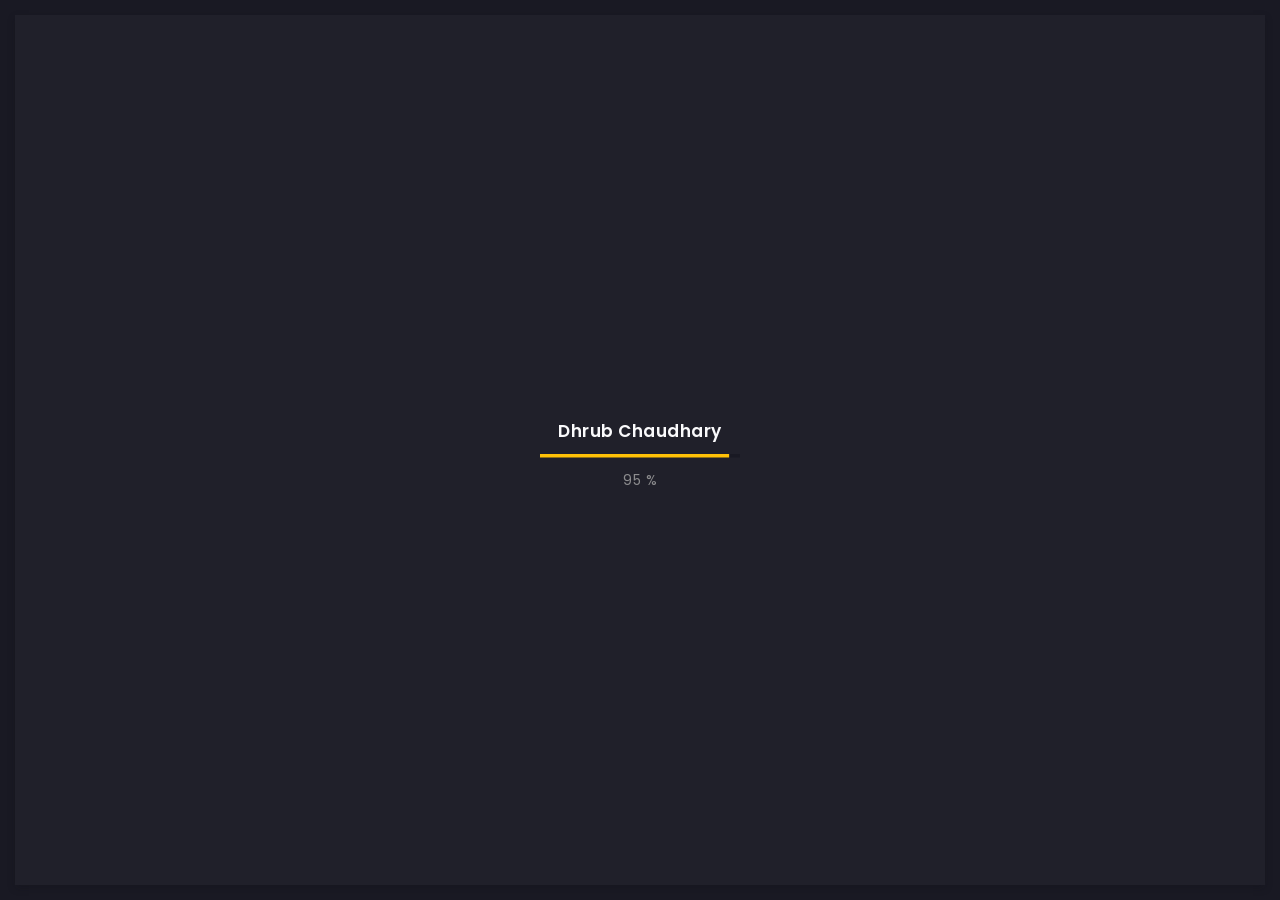
==== commit 91620362: "Update index.html" ====
--- a/index.html
+++ b/index.html
@@ -1484,7 +1484,7 @@
               <!-- container end -->
 
               <!-- container -->
-              <div class="container-fluid">
+              <div class="container-fluid d-none">
 
                 <!-- row -->
                 <div class="row">
@@ -1732,14 +1732,14 @@
                       <div class="art-table p-15-15">
                         <ul>
                           <li>
-                            <h6>Country:</h6><span>Canada</span>
+                            <h6>Country:</h6><span>Nepal</span>
                           </li>
                           <li>
-                            <h6>City:</h6><span>Toronto</span>
+                            <h6>City:</h6><span>Kathmandu</span>
                           </li>
 
                           <li>
-                            <h6>Streat:</h6><span>20 Dellbank Rd</span>
+                            <h6>Streat:</h6><span>Kalanki</span>
                           </li>
                         </ul>
                       </div>
@@ -1754,13 +1754,13 @@
                       <div class="art-table p-15-15">
                         <ul>
                           <li>
-                            <h6>Email:</h6><span>carter.inbox@mail.com</span>
+                            <h6>Email:</h6><span>dhurbac66@gmail.com</span>
                           </li>
                           <li>
-                            <h6>Telegram:</h6><span>@arter</span>
+                            <h6>Viber:</h6><span>+9779815360575</span>
                           </li>
                           <li>
-                            <h6>Skype:</h6><span>Arter</span>
+                            <h6>Whatsapp:</h6><span>+9779815360575</span>
                           </li>
                         </ul>
                       </div>
@@ -1775,13 +1775,11 @@
                       <div class="art-table p-15-15">
                         <ul>
                           <li>
-                            <h6>Support service:</h6><span>+78 (098) 333 11 22</span>
+                            <h6>Support service:</h6><span>+977 9815360575</span>
                           </li>
+                         
                           <li>
-                            <h6>Office:</h6><span>+78 (098) 326 11 22</span>
-                          </li>
-                          <li>
-                            <h6>Personal:</h6><span>+78 (077) 114 26 53</span>
+                            <h6>Personal:</h6><span>+977 9815360575</span>
                           </li>
                         </ul>
                       </div>
@@ -1901,9 +1899,9 @@
                 <!-- footer -->
                 <footer>
                   <!-- copyright -->
-                  <div>© 2020 Artur Carter</div>
+                  <div>© 2024 Dhrub Chaudhary</div>
                   <!-- author ( Please! Do not delete it. You are awesome! :) -->
-                  <div>Template author:&#160; <a href="https://themeforest.net/user/millerdigitaldesign" target="_blank">Nazar Miller</a></div>
+                  <div>Design & Devloped by:&#160; <a href="https://dhrubchaudhary.com.np" target="_blank">Dhrub Chaudhary</a></div>
                 </footer>
                 <!-- footer end -->
 
@@ -1930,7 +1928,7 @@
       <!-- preloader content -->
       <div class="art-preloader-content">
         <!-- title -->
-        <h4>Artur Carter</h4>
+        <h4>Dhrub Chaudhary</h4>
         <!-- progressbar -->
         <div id="preloader" class="art-preloader-load"></div>
       </div>
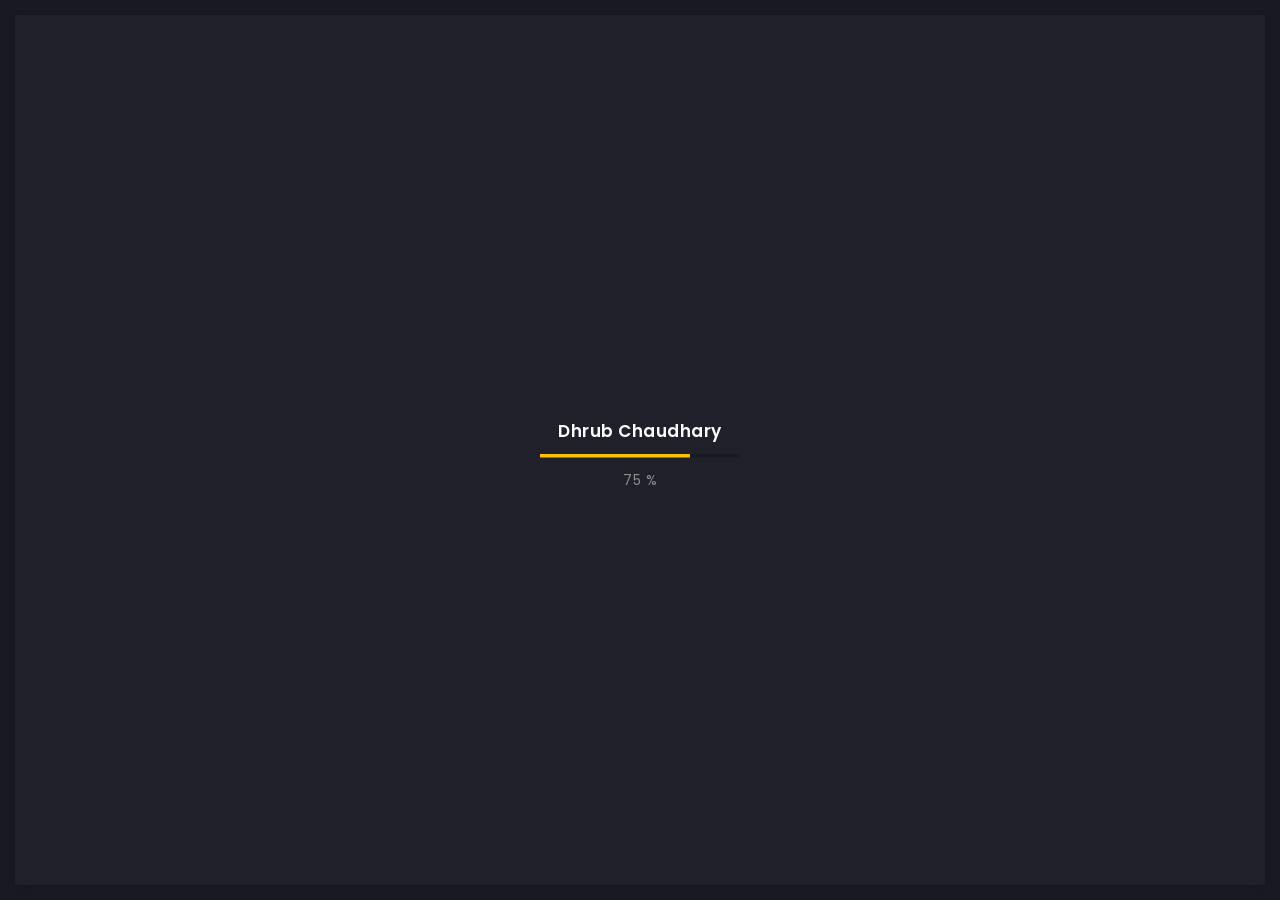
==== commit 8eeb8991: "again update index.html" ====
--- a/index.html
+++ b/index.html
@@ -221,7 +221,7 @@
                   <!-- progressbar frame -->
                   <div class="art-line-progress">
                     <!-- progressbar -->
-                    <div id="lineprog5"></div>
+                    <div id="lineprog6"></div>
                   </div>
                   <!-- progressbar frame end -->
                 </div>
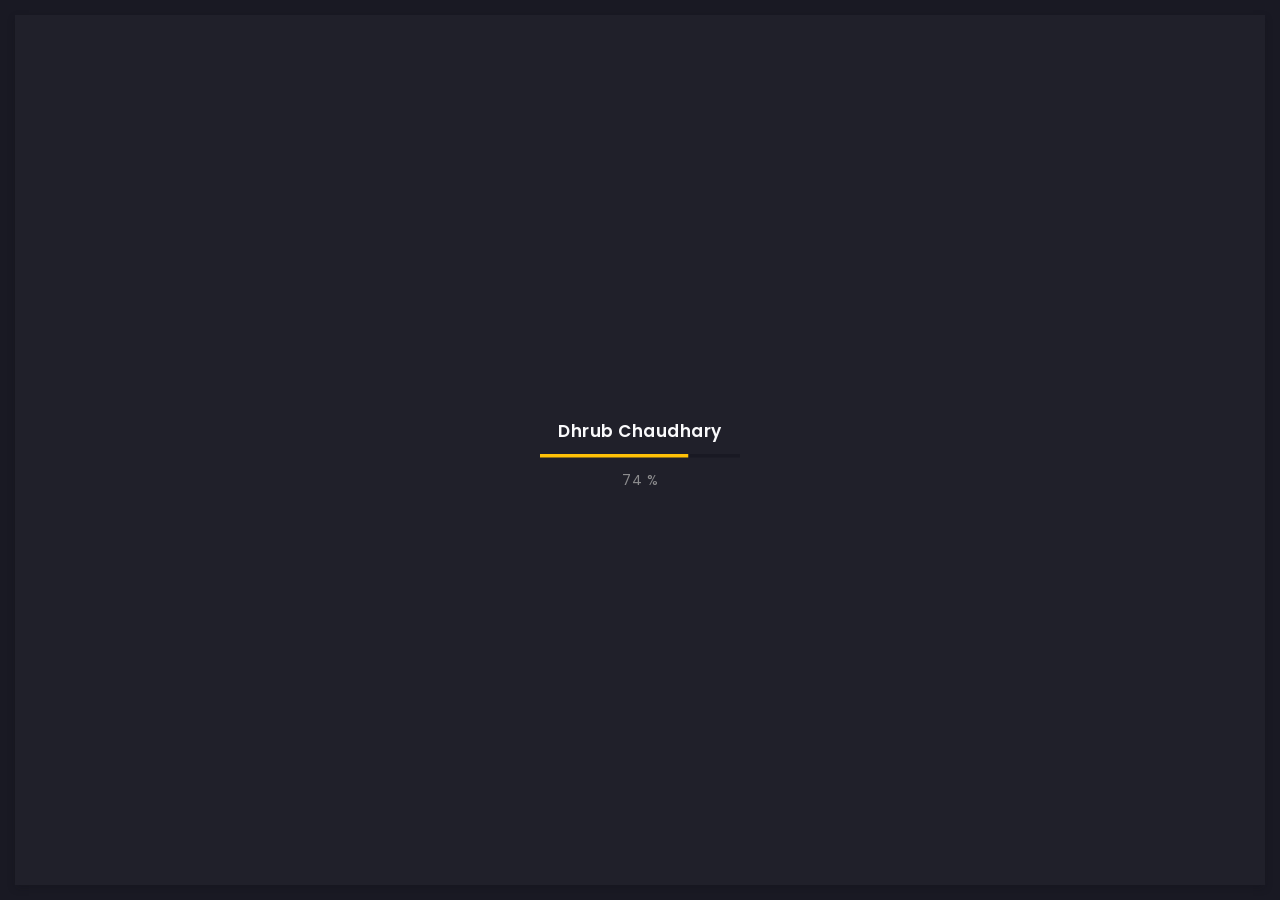
==== commit bf162a54: "Update index.html" ====
--- a/index.html
+++ b/index.html
@@ -187,7 +187,7 @@
                 <div class="art-hard-skills-item">
                   <div class="art-skill-heading">
                     <!-- title -->
-                    <h6>PHP</h6>
+                    <h6>PHP & Laravel</h6>
                   </div>
                   <!-- progressbar frame -->
                   <div class="art-line-progress">
@@ -212,20 +212,7 @@
                   <!-- progressbar frame end -->
                 </div>
                 <!-- skill end -->
-                <!-- skill -->
-                <div class="art-hard-skills-item">
-                  <div class="art-skill-heading">
-                    <!-- title -->
-                    <h6>Laravel</h6>
-                  </div>
-                  <!-- progressbar frame -->
-                  <div class="art-line-progress">
-                    <!-- progressbar -->
-                    <div id="lineprog6"></div>
-                  </div>
-                  <!-- progressbar frame end -->
-                </div>
-                <!-- skill end -->
+               
 
               </div>
               <!-- language skills end -->
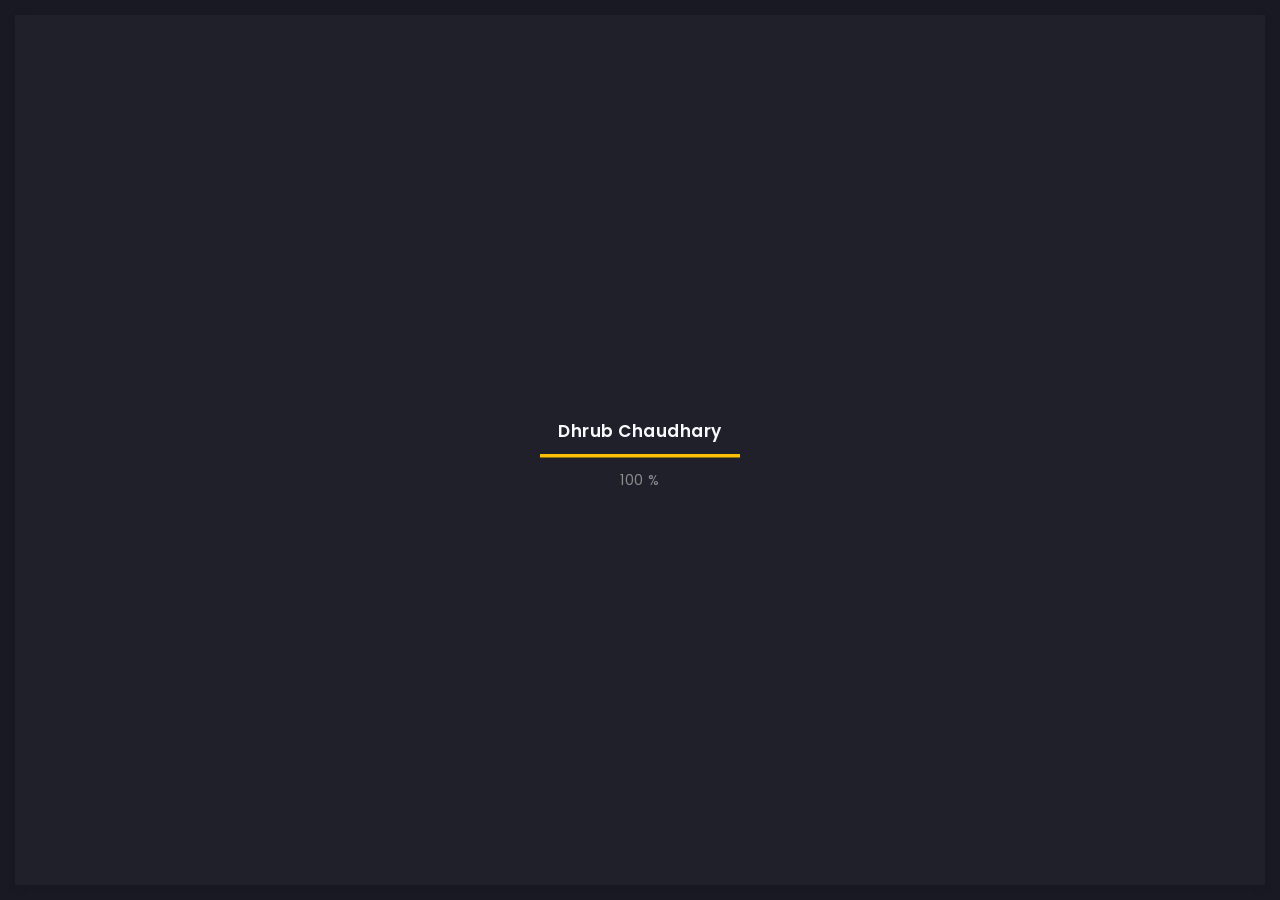
==== commit 3159312f: "education update index.html" ====
--- a/index.html
+++ b/index.html
@@ -1161,16 +1161,16 @@
                         <div class="art-a art-timeline-content">
                           <div class="art-card-header">
                             <div class="art-left-side">
-                              <h5>Title of section 1</h5>
-                              <div class="art-el-suptitle mb-15">Template author</div>
+                              <h5>Radha Krishna Secondary Boarding School</h5>
+                              <div class="art-el-suptitle mb-15">Schooling till  SLC</div>
                             </div>
                             <div class="art-right-side">
-                              <span class="art-date">jan 2018 - may 2020</span>
+                              <span class="art-date">Finished on 2016</span>
                             </div>
                           </div>
 
-                          <p>Dolor sit amet, consectetur adipisicing elit. Iusto, optio, dolorum provident rerum aut hic quasi placeat iure tempora laudantium ipsa ad debitis unde? Iste voluptatibus minus veritatis qui ut.</p>
-                          <a data-fancybox="diplome" href="files/certificate.jpg" class="art-link art-color-link art-w-chevron">Diplome</a>
+                          <p></p>
+                          <a data-fancybox="diplome" href="#" class="art-link art-color-link art-w-chevron"></a>
                         </div>
                       </div>
 
@@ -1181,14 +1181,14 @@
                         <div class="art-a art-timeline-content">
                           <div class="art-card-header">
                             <div class="art-left-side">
-                              <h5>Title of section 1</h5>
-                              <div class="art-el-suptitle mb-15">Template author</div>
+                              <h5>Lord Buddha Higher Secondary College</h5>
+                              <div class="art-el-suptitle mb-15">+2 Level Finished</div>
                             </div>
                             <div class="art-right-side">
-                              <span class="art-date">jan 2018 - may 2020</span>
+                              <span class="art-date">2016 - 2018</span>
                             </div>
                           </div>
-                          <div>Consectetur adipisicing elit. Iusto, optio, dolorum provident rerum aut hic quasi placeat iure tempora laudantium ipsa ad debitis unde?</div>
+                          <div>C</div>
                         </div>
                       </div>
 
@@ -1199,38 +1199,20 @@
                         <div class="art-a art-timeline-content">
                           <div class="art-card-header">
                             <div class="art-left-side">
-                              <h5>Title of section 1</h5>
-                              <div class="art-el-suptitle mb-15">Template author</div>
+                              <h5>Birendra Memorial College</h5>
+                              <div class="art-el-suptitle mb-15">BSc.CSIT From TU</div>
                             </div>
                             <div class="art-right-side">
-                              <span class="art-date">jan 2018 - may 2020</span>
+                              <span class="art-date">2018 - 2023</span>
                             </div>
                           </div>
-                          <p>Dolorum provident rerum aut hic quasi placeat iure tempora laudantium ipsa ad debitis unde? Iste voluptatibus minus veritatis qui ut.</p>
-                          <a data-fancybox="diplome" href="files/certificate.jpg" class="art-link art-color-link art-w-chevron">Licence</a>
-                        </div>
-
-                      </div>
-
-                      <div class="art-timeline-item">
-                        <div class="art-timeline-mark-light"></div>
-                        <div class="art-timeline-mark"></div>
-
-                        <div class="art-a art-timeline-content">
-                          <div class="art-card-header">
-                            <div class="art-left-side">
-                              <h5>Title of section 1</h5>
-                              <div class="art-el-suptitle mb-15">Template author</div>
-                            </div>
-                            <div class="art-right-side">
-                              <span class="art-date">jan 2018 - may 2020</span>
-                            </div>
-                          </div>
-                          <p>Ipsum dolor sit amet, consectetur adipisicing elit. Iusto, optio, dolorum provident rerum.</p>
-                          <a data-fancybox="diplome" href="files/certificate.jpg" class="art-link art-color-link art-w-chevron">Certificate</a>
-                        </div>
-
-                      </div>
+                          <p></p>
+                          <a data-fancybox="diplome" href="#" class="art-link art-color-link art-w-chevron"></a>
+                        </div>
+
+                      </div>
+
+                     
 
                     </div>
                     <!-- timeline end -->
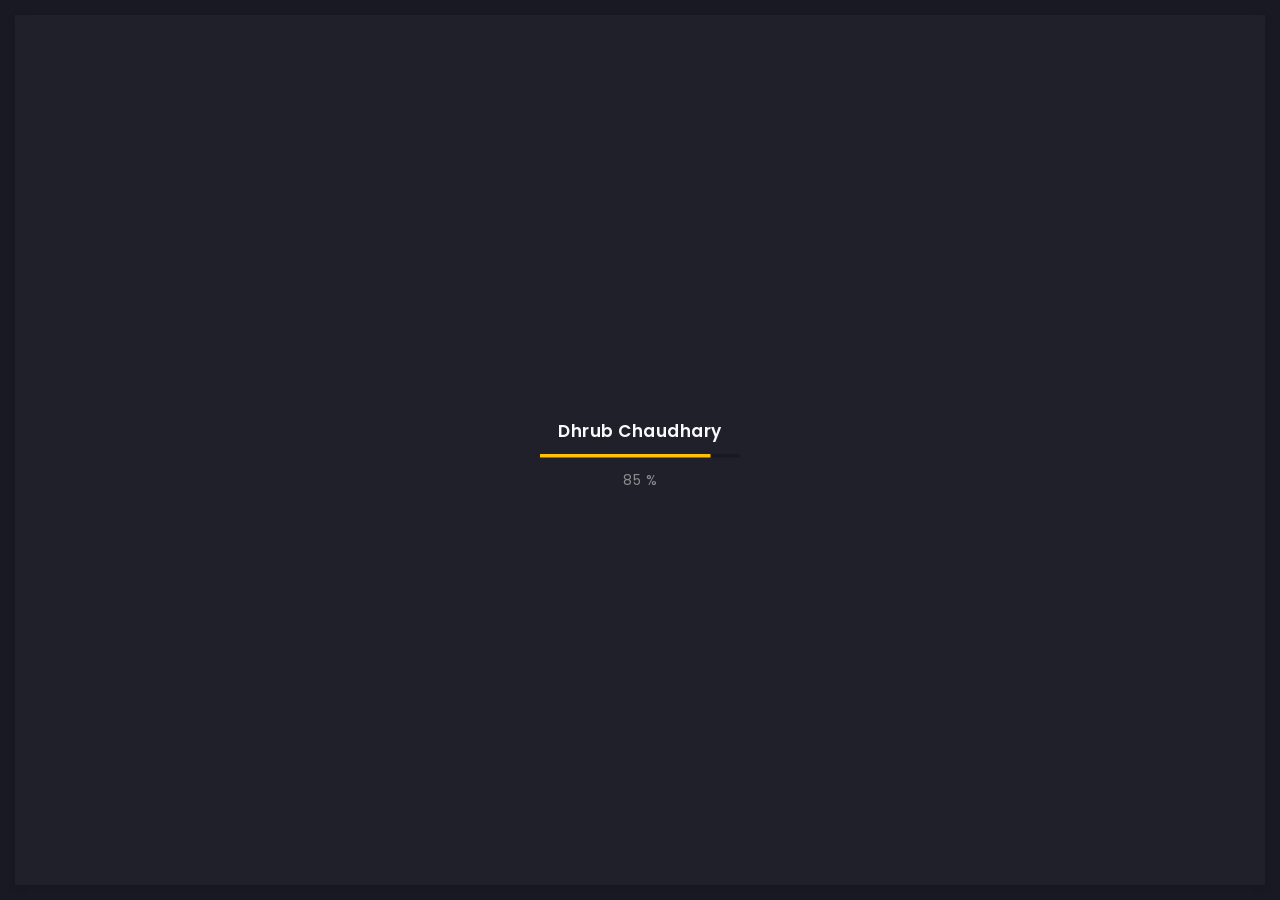
==== commit c06e6056: "education again Update index.html" ====
--- a/index.html
+++ b/index.html
@@ -1161,19 +1161,18 @@
                         <div class="art-a art-timeline-content">
                           <div class="art-card-header">
                             <div class="art-left-side">
-                              <h5>Radha Krishna Secondary Boarding School</h5>
-                              <div class="art-el-suptitle mb-15">Schooling till  SLC</div>
+                              <h5>Birendra Memorial College</h5>
+                              <div class="art-el-suptitle mb-15">BSc.CSIT From TU</div>
                             </div>
                             <div class="art-right-side">
-                              <span class="art-date">Finished on 2016</span>
+                              <span class="art-date">2018 - 2023</span>
                             </div>
                           </div>
-
                           <p></p>
                           <a data-fancybox="diplome" href="#" class="art-link art-color-link art-w-chevron"></a>
                         </div>
-                      </div>
-
+
+                      </div>
                       <div class="art-timeline-item">
                         <div class="art-timeline-mark-light"></div>
                         <div class="art-timeline-mark"></div>
@@ -1181,7 +1180,27 @@
                         <div class="art-a art-timeline-content">
                           <div class="art-card-header">
                             <div class="art-left-side">
-                              <h5>Lord Buddha Higher Secondary College</h5>
+                              <h5>Radha Krishna S. B. School</h5>
+                              <div class="art-el-suptitle mb-15">Schooling till  SLC</div>
+                            </div>
+                            <div class="art-right-side">
+                              <span class="art-date">Finished on 2016</span>
+                            </div>
+                          </div>
+
+                          <p></p>
+                          <a data-fancybox="diplome" href="#" class="art-link art-color-link art-w-chevron"></a>
+                        </div>
+                      </div>
+
+                      <div class="art-timeline-item">
+                        <div class="art-timeline-mark-light"></div>
+                        <div class="art-timeline-mark"></div>
+
+                        <div class="art-a art-timeline-content">
+                          <div class="art-card-header">
+                            <div class="art-left-side">
+                              <h5>Lord Buddha College</h5>
                               <div class="art-el-suptitle mb-15">+2 Level Finished</div>
                             </div>
                             <div class="art-right-side">
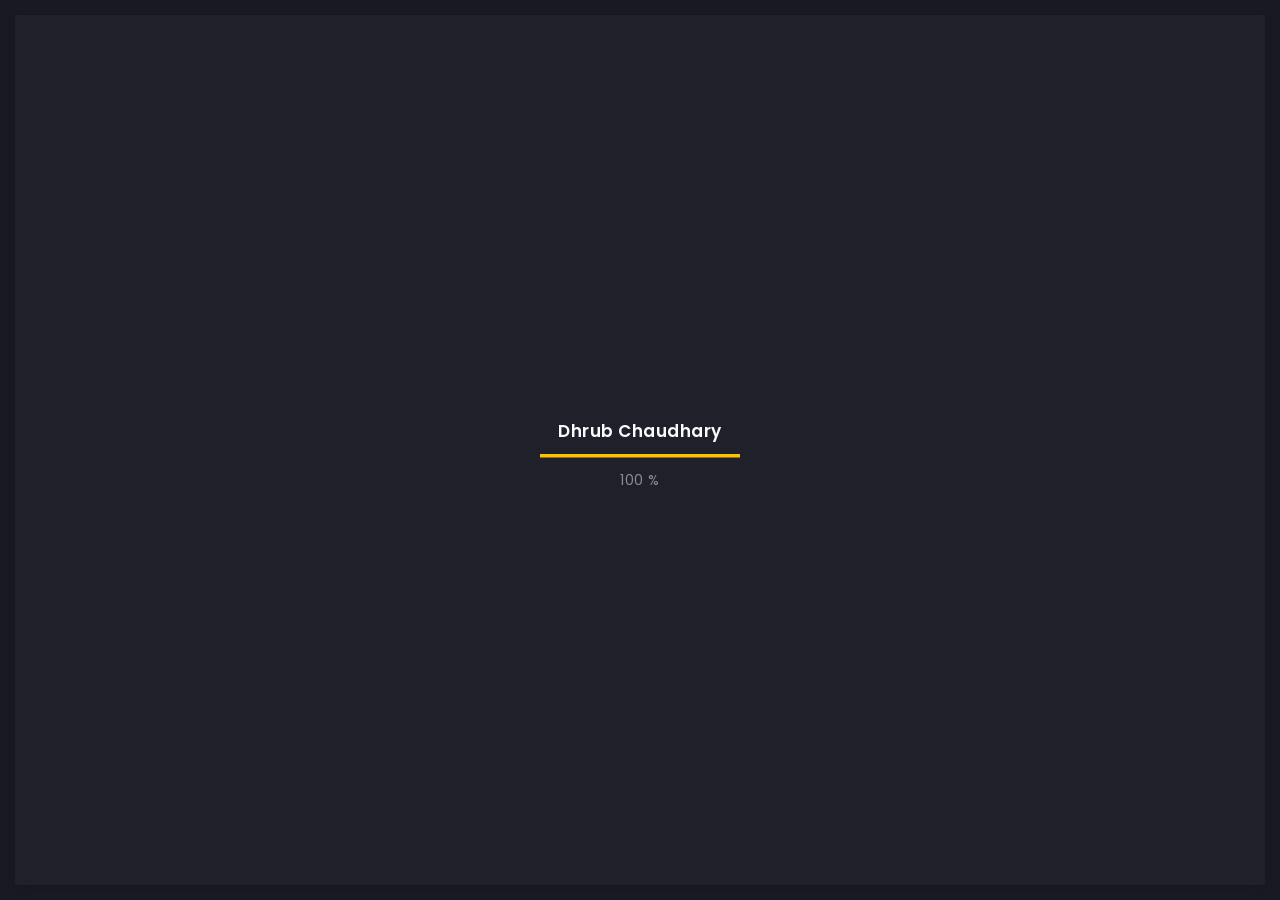
==== commit 7c5ed55d: "Update index.html" ====
--- a/index.html
+++ b/index.html
@@ -1173,6 +1173,26 @@
                         </div>
 
                       </div>
+                      
+
+                      <div class="art-timeline-item">
+                        <div class="art-timeline-mark-light"></div>
+                        <div class="art-timeline-mark"></div>
+
+                        <div class="art-a art-timeline-content">
+                          <div class="art-card-header">
+                            <div class="art-left-side">
+                              <h5>Lord Buddha College</h5>
+                              <div class="art-el-suptitle mb-15">+2 Level Finished</div>
+                            </div>
+                            <div class="art-right-side">
+                              <span class="art-date">2016 - 2018</span>
+                            </div>
+                          </div>
+                          <div>C</div>
+                        </div>
+                      </div>
+                      
                       <div class="art-timeline-item">
                         <div class="art-timeline-mark-light"></div>
                         <div class="art-timeline-mark"></div>
@@ -1193,43 +1213,7 @@
                         </div>
                       </div>
 
-                      <div class="art-timeline-item">
-                        <div class="art-timeline-mark-light"></div>
-                        <div class="art-timeline-mark"></div>
-
-                        <div class="art-a art-timeline-content">
-                          <div class="art-card-header">
-                            <div class="art-left-side">
-                              <h5>Lord Buddha College</h5>
-                              <div class="art-el-suptitle mb-15">+2 Level Finished</div>
-                            </div>
-                            <div class="art-right-side">
-                              <span class="art-date">2016 - 2018</span>
-                            </div>
-                          </div>
-                          <div>C</div>
-                        </div>
-                      </div>
-
-                      <div class="art-timeline-item">
-                        <div class="art-timeline-mark-light"></div>
-                        <div class="art-timeline-mark"></div>
-
-                        <div class="art-a art-timeline-content">
-                          <div class="art-card-header">
-                            <div class="art-left-side">
-                              <h5>Birendra Memorial College</h5>
-                              <div class="art-el-suptitle mb-15">BSc.CSIT From TU</div>
-                            </div>
-                            <div class="art-right-side">
-                              <span class="art-date">2018 - 2023</span>
-                            </div>
-                          </div>
-                          <p></p>
-                          <a data-fancybox="diplome" href="#" class="art-link art-color-link art-w-chevron"></a>
-                        </div>
-
-                      </div>
+                     
 
                      
 
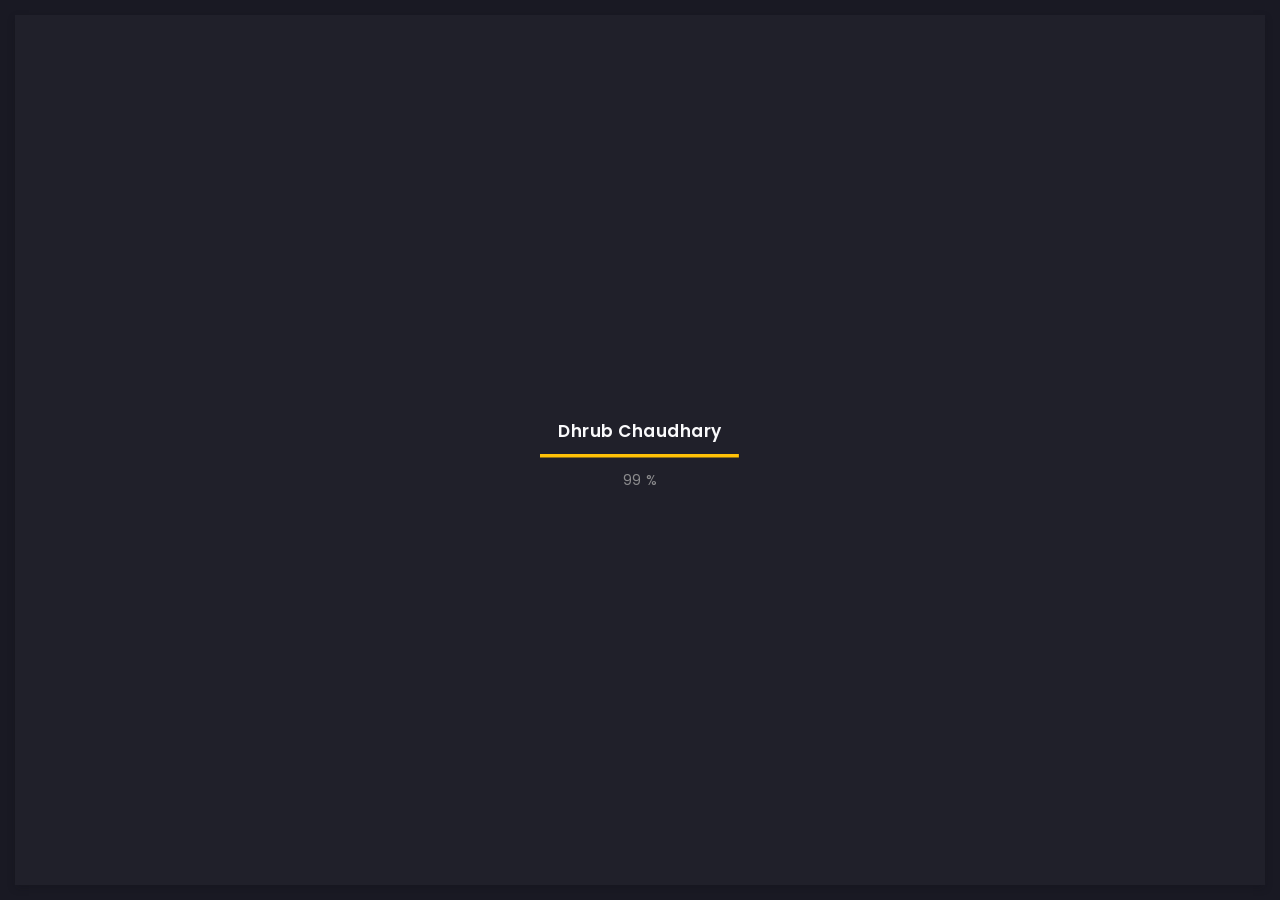
==== commit 485f247f: "work Update index.html" ====
--- a/index.html
+++ b/index.html
@@ -1245,14 +1245,14 @@
                         <div class="art-a art-timeline-content">
                           <div class="art-card-header">
                             <div class="art-left-side">
-                              <h5>Title of section 1</h5>
-                              <div class="art-el-suptitle mb-15">Template author</div>
+                              <h5>Gurukul Technologies</h5>
+                              <div class="art-el-suptitle mb-15">Position Full Stack Developer</div>
                             </div>
                             <div class="art-right-side">
-                              <span class="art-date">jan 2018 - may 2020</span>
+                              <span class="art-date">july 2024- September 2023</span>
                             </div>
                           </div>
-                          <p>Placeat iure tempora laudantium ipsa ad debitis unde? Iste voluptatibus minus veritatis qui ut.</p>
+                          <p></p>
                         </div>
                       </div>
 
@@ -1264,14 +1264,14 @@
                         <div class="art-a art-timeline-content">
                           <div class="art-card-header">
                             <div class="art-left-side">
-                              <h5>Title of section 1</h5>
-                              <div class="art-el-suptitle mb-15">Template author</div>
+                              <h5>A+ Home Tuition</h5>
+                              <div class="art-el-suptitle mb-15">Part Time Full Stack Developer</div>
                             </div>
                             <div class="art-right-side">
-                              <span class="art-date">jan 2018 - may 2020</span>
+                              <span class="art-date">july 2023 - Feb 2023</span>
                             </div>
                           </div>
-                          <p>Adipisicing elit. Iusto, optio, dolorum provident rerum aut hic quasi placeat iure tempora laudantium ipsa ad debitis unde?</p>
+                          <p></p>
                           <a data-fancybox="recommendation" href="#art-recomendation-popup-1" class="art-link art-color-link art-w-chevron">Recommendation</a>
                         </div>
 
@@ -1325,17 +1325,14 @@
                         <div class="art-a art-timeline-content">
                           <div class="art-card-header">
                             <div class="art-left-side">
-                              <h5>Title of section 1</h5>
-                              <div class="art-el-suptitle mb-15">Template author</div>
+                              <h5>Tukaatu Services</h5>
+                              <div class="art-el-suptitle mb-15">Lead Frontend & junior Full Stack</div>
                             </div>
                             <div class="art-right-side">
-                              <span class="art-date">jan 2018 - may 2020</span>
+                              <span class="art-date">jan 2022 - feb 2020</span>
                             </div>
                           </div>
-                          <p>Consectetur adipisicing elit. Excepturi, obcaecati, quisquam id molestias eaque asperiores voluptatibus cupiditate error assumenda delectus odit similique earum voluptatem doloremque dolorem
-                            ipsam quae rerum quis. Odit, itaque, deserunt corporis vero ipsum nisi eius odio natus ullam provident pariatur temporibus quia eos repellat consequuntur perferendis enim amet quae quasi repudiandae sed quod veniam
-                            dolore
-                            possimus rem voluptatum eveniet eligendi quis fugiat aliquam sunt similique aut adipisci.</p>
+                          <p></p>
                           <a data-fancybox="recommendation" href="#art-recomendation-popup-2" class="art-link art-color-link art-w-chevron">Recommendation</a>
                         </div>
 
@@ -1382,64 +1379,9 @@
 
                       </div>
 
-                      <div class="art-timeline-item">
-                        <div class="art-timeline-mark-light"></div>
-                        <div class="art-timeline-mark"></div>
-
-                        <div class="art-a art-timeline-content">
-                          <div class="art-card-header">
-                            <div class="art-left-side">
-                              <h5>Title of section 1</h5>
-                              <div class="art-el-suptitle mb-15">Template author</div>
-                            </div>
-                            <div class="art-right-side">
-                              <span class="art-date">jan 2018 - tonight</span>
-                            </div>
-                          </div>
-                          <p>Dolor sit amet, consectetur adipisicing elit. Iusto, optio, dolorum provident rerum.</p>
-                          <a data-fancybox="recommendation" href="#art-recomendation-popup-3" class="art-link art-color-link art-w-chevron">Recommendation</a>
-                        </div>
-
-                        <!-- popup -->
-                        <div class="art-recomendation-popup" style="display: none;" id="art-recomendation-popup-3">
-
-                          <!-- testimonial -->
-                          <div class="art-a art-testimonial">
-                            <!-- testimonial body -->
-                            <div class="testimonial-body">
-                              <!-- photo -->
-                              <img class="art-testimonial-face" src="img/testimonials/face-2.jpg" alt="face">
-                              <!-- name -->
-                              <h5>Paul Trueman</h5>
-                              <div class="art-el-suptitle mb-15">Template author</div>
-                              <!-- text -->
-                              <div class="mb-15">Working with Artur has been a pleasure. Better yet - I alerted them of a minor issue before going to sleep. The issue was fixed the next morning. I couldn't ask for better support. Thank you Artur!
-                                This is easily a 5 star freelancer.</div>
-                            </div>
-                            <!-- testimonial body end -->
-                            <!-- testimonial footer -->
-                            <div class="art-testimonial-footer">
-                              <div class="art-left-side">
-                                <!-- star rate -->
-                                <ul class="art-star-rate">
-                                  <li><i class="fas fa-star"></i></li>
-                                  <li><i class="fas fa-star"></i></li>
-                                  <li><i class="fas fa-star"></i></li>
-                                  <li><i class="fas fa-star"></i></li>
-                                  <li class="art-empty-item"><i class="fas fa-star"></i></li>
-                                </ul>
-                                <!-- star rate end -->
-                              </div>
-                              <div class="art-right-side">
-
-                              </div>
-                            </div>
-                            <!-- testimonial footer end -->
-                          </div>
-                          <!-- testimonial end -->
-
-                        </div>
-                        <!-- popup end -->
+                      
+
+                        
 
                       </div>
 
